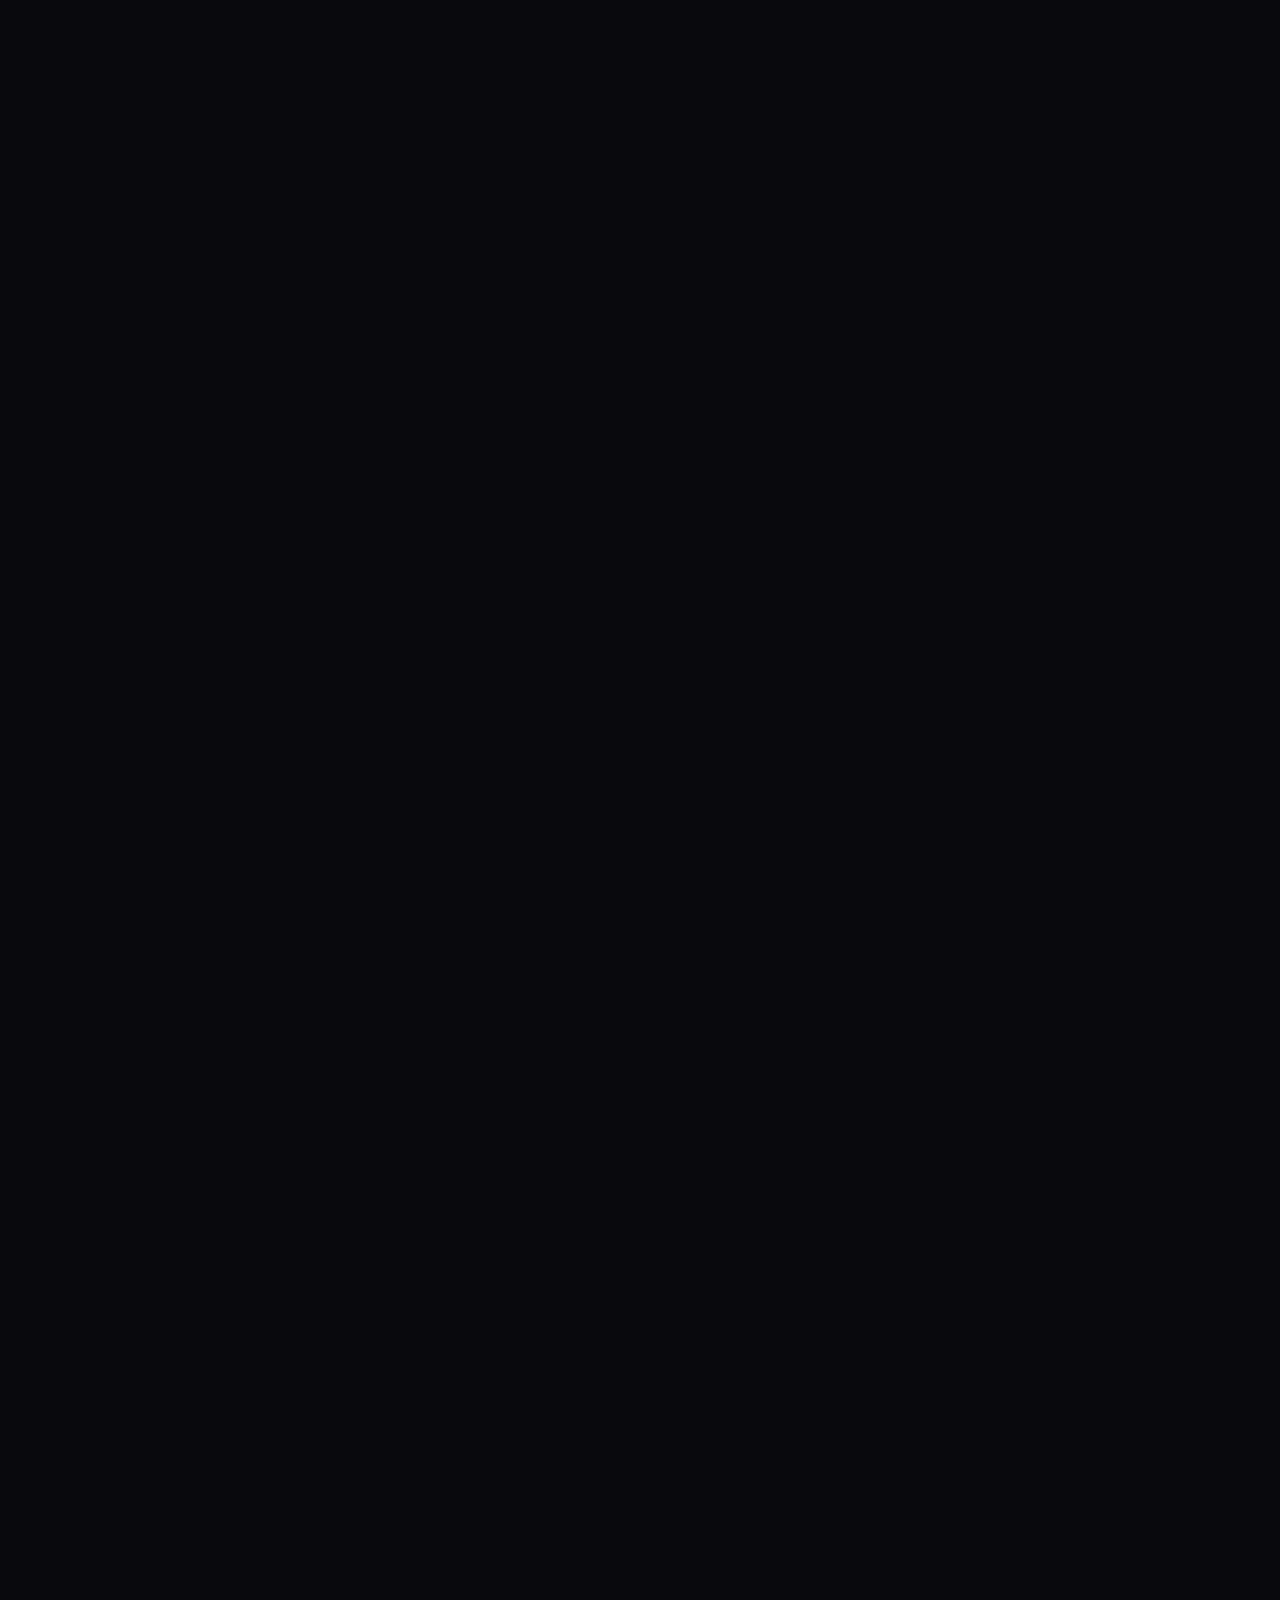
==== index.html @ bad041ee "Restaurar contato somente pelo WhatsApp" ====
<!doctype html>
<html lang="pt-BR">
<head>
<meta charset="UTF-8"><meta name="viewport" content="width=device-width, initial-scale=1">
<title>Edmundo Marques — Identidade visual & Sites</title>
<meta name="description" content="Identidade visual com estratégia e sites que apresentam o valor do seu negócio. Criação de marcas, redesign, páginas para Instagram e sites profissionais com Edmundo Marques.">
<meta name="theme-color" content="#0000ff"><meta property="og:title" content="Edmundo Marques — Sua marca em outro nível."><meta property="og:description" content="Identidade visual e sites. Da primeira impressão ao próximo clique."><meta property="og:type" content="website">
<link rel="icon" href="assets/simbolo-neon.svg" type="image/png"><link rel="preload" as="image" href="assets/robo-servicos.png"><link rel="preload" as="font" type="font/woff2" href="assets/fonts/EM-Corte-Display-Bold.woff2" crossorigin><link rel="stylesheet" href="styles.css?v=logos-neon3-20261006"><script src="config.js?v=2" defer></script><script src="app.js?v=logos-neon-20261006" defer></script>
<style>
#brand-intro{display:none}
html.intro-active{overflow:hidden}
html.intro-active body{overflow:hidden}
html.intro-active #site-content{visibility:hidden}
html.intro-active #brand-intro{display:grid}
</style>
<script>
// Progressive enhancement: sem JavaScript, o conteúdo permanece acessível.
document.documentElement.classList.add('intro-active');
window.brandIntroDeadline = performance.now() + 3000;
window.finishBrandIntro = function () {
  document.documentElement.classList.remove('intro-active');
  var content = document.getElementById('site-content');
  if (content) { content.inert = false; content.removeAttribute('aria-hidden'); }
  var intro = document.getElementById('brand-intro');
  if (intro) intro.remove();
  document.dispatchEvent(new Event('brandintroend'));
};
// Independente de imagens, scripts externos e do carregamento completo da página.
setTimeout(window.finishBrandIntro, 3000);
window.addEventListener('pageshow', function (event) { if (event.persisted) window.finishBrandIntro(); });
</script>
</head>
<body>
<div id="brand-intro" role="status" aria-label="Abrindo o site de Edmundo Marques">
  <div class="intro-composition" aria-hidden="true">
    <svg class="intro-outline" viewBox="0 0 1024 572" role="img" aria-label="Contorno animado do símbolo de Edmundo Marques">
      <path class="intro-track" pathLength="100" d="M232.5,30.0 347.0,30.1 403.0,31.5 429.0,35.6 449.0,44.5 467.0,57.6 500.2,91.0 546.2,143.0 653.0,267.4 783.5,130.0 806.0,107.6 816.0,100.8 833.0,92.7 849.0,87.7 870.0,83.9 885.0,83.1 902.0,84.0 920.0,87.5 935.0,92.7 950.0,100.8 963.0,110.9 974.2,123.0 983.2,137.0 991.7,155.0 993.3,538.0 992.0,538.8 842.0,538.8 841.1,538.0 839.0,264.8 630.4,488.0 629.0,488.4 416.2,243.0 355.0,174.9 341.0,172.8 306.0,171.5 35.2,168.0 35.6,149.0 37.9,138.0 42.6,124.0 49.7,109.0 57.7,96.0 70.0,81.0 82.5,69.0 93.0,60.7 105.0,52.7 121.0,44.4 138.0,37.7 153.0,33.6 183.0,30.6 Z"/>
      <path class="intro-track" pathLength="100" d="M309.9,198.0 315.0,197.7 323.2,206.0 388.2,278.0 402.4,295.0 401.7,296.0 371.0,310.2 172.0,394.8 112.0,421.8 95.0,431.7 77.0,444.7 61.0,458.6 41.3,479.0 95.0,443.8 140.0,421.3 493.0,419.6 493.5,493.0 492.4,521.0 490.4,541.0 280.0,540.9 124.0,539.2 111.0,537.2 98.0,533.2 81.0,525.3 69.0,517.2 53.8,503.0 42.8,488.0 34.6,471.0 31.8,456.0 31.3,355.0 43.7,330.0 50.7,319.0 61.6,306.0 79.0,289.9 92.0,280.8 108.0,272.7 198.0,237.7 Z"/>
      <path class="intro-car" pathLength="100" d="M232.5,30.0 347.0,30.1 403.0,31.5 429.0,35.6 449.0,44.5 467.0,57.6 500.2,91.0 546.2,143.0 653.0,267.4 783.5,130.0 806.0,107.6 816.0,100.8 833.0,92.7 849.0,87.7 870.0,83.9 885.0,83.1 902.0,84.0 920.0,87.5 935.0,92.7 950.0,100.8 963.0,110.9 974.2,123.0 983.2,137.0 991.7,155.0 993.3,538.0 992.0,538.8 842.0,538.8 841.1,538.0 839.0,264.8 630.4,488.0 629.0,488.4 416.2,243.0 355.0,174.9 341.0,172.8 306.0,171.5 35.2,168.0 35.6,149.0 37.9,138.0 42.6,124.0 49.7,109.0 57.7,96.0 70.0,81.0 82.5,69.0 93.0,60.7 105.0,52.7 121.0,44.4 138.0,37.7 153.0,33.6 183.0,30.6 Z"/>
      <path class="intro-car" pathLength="100" d="M309.9,198.0 315.0,197.7 323.2,206.0 388.2,278.0 402.4,295.0 401.7,296.0 371.0,310.2 172.0,394.8 112.0,421.8 95.0,431.7 77.0,444.7 61.0,458.6 41.3,479.0 95.0,443.8 140.0,421.3 493.0,419.6 493.5,493.0 492.4,521.0 490.4,541.0 280.0,540.9 124.0,539.2 111.0,537.2 98.0,533.2 81.0,525.3 69.0,517.2 53.8,503.0 42.8,488.0 34.6,471.0 31.8,456.0 31.3,355.0 43.7,330.0 50.7,319.0 61.6,306.0 79.0,289.9 92.0,280.8 108.0,272.7 198.0,237.7 Z"/>
    </svg>
    <span class="intro-name">EDMUNDO MARQUES</span>
    <span class="intro-tagline">DESIGN COM INTENÇÃO.</span>
    <span class="intro-progress"></span>
  </div>
</div>
<div id="site-content">
<a href="#conteudo" class="skip">Pular para o conteúdo</a>
<header class="header"><a class="brand" href="#inicio" aria-label="Edmundo Marques — início"><img src="assets/logo-neon.svg" width="2048" height="871" alt="Edmundo Marques"></a><nav aria-label="Navegação principal" id="navigation"><a href="#servicos">O que eu crio</a><a href="#universo">Na prática</a><a href="#processo">Como funciona</a></nav><button class="button small header-cta" data-brief="Ainda não sei">Vamos conversar</button><button class="menu-toggle" aria-label="Abrir menu" aria-expanded="false" aria-controls="navigation"><span></span><span></span></button></header>
<main id="conteudo">
<section class="hero wrap" id="inicio">
<div class="hero-copy"><div class="eyebrow"><span class="tiny-mark"><img src="assets/simbolo-neon.svg" alt="" width="36" height="20"></span> DESIGN COM INTENÇÃO. DIGITAL COM PRESENÇA.</div><h1>Sua marca.<br>Seu espaço.<br><span>Outro nível.</span></h1><p>Uma identidade que traduz quem você é.<br>Um site que leva o seu negócio mais longe.<br>Vamos conectar as duas coisas?</p><div class="hero-actions"><a href="#identidade" class="button">Quero uma identidade visual</a><a href="#sites" class="button outline">Quero um site</a></div><div class="hero-foot"><span>ESTRATÉGIA + DESIGN + TECNOLOGIA</span><a href="#servicos">Explore esse universo <span aria-hidden="true">↓</span></a></div></div>
<div class="hero-art"><div class="orbit orbit-one"></div><div class="orbit orbit-two"></div><span class="art-coordinate">EM / UNIVERSO CRIATIVO</span><div class="mascot-stage"><img class="robot" src="assets/robo-servicos.png" width="1024" height="1024" alt="Mascote de Edmundo Marques, com rosto de planeta e as duas mãos abertas apresentando os serviços" fetchpriority="high"><a class="hand-label hand-identity" href="#identidade"><span>Identidade Visual</span><span aria-hidden="true">↗</span></a><a class="hand-label hand-site" href="#sites"><span>Seu Site / Seu Link</span><span aria-hidden="true">↗</span></a></div><span class="art-number">UM MUNDO DE POSSIBILIDADES</span></div>
</section>
<div class="ribbon" aria-label="Identidade visual, sites e posicionamento"><div><span>IDENTIDADE VISUAL</span><img src="assets/simbolo-neon.svg" alt=""><span>SITES QUE CONECTAM</span><img src="assets/simbolo-neon.svg" alt=""><span>POSICIONAMENTO</span><img src="assets/simbolo-neon.svg" alt=""><span aria-hidden="true">IDENTIDADE VISUAL</span><img src="assets/simbolo-neon.svg" alt=""><span aria-hidden="true">SITES QUE CONECTAM</span></div></div>
<section class="section wrap" id="servicos"><div class="section-heading reveal"><span class="eyebrow">O QUE EU CRIO</span><h2>Para ser lembrado.<br><span class="muted">Para ser encontrado.</span></h2><p>Do primeiro contato com a sua marca ao momento de conhecer seu trabalho. Tudo precisa contar a mesma história.</p></div>
<div class="service-grid"><article class="service-card reveal" id="identidade"><div class="service-top"><span class="mark-box"><img src="assets/simbolo-neon.svg" alt="" loading="lazy"></span></div><div><span class="eyebrow">DESIGN & POSICIONAMENTO</span><h3>Uma marca com<br>a sua essência.</h3><p>Para quem está começando ou sente que a imagem do negócio já não acompanha o que ele se tornou.</p><ul><li>Criação de identidade visual</li><li>Redesign e evolução de marca</li><li>Cores, tipografia e universo visual</li><li>Direção visual para as redes sociais</li></ul><button class="button" data-brief="Identidade visual">Quero transformar minha marca</button></div></article>
<article class="service-card web-card reveal" id="sites"><div class="service-top"><span class="mark-box"><img src="assets/simbolo-neon.svg" alt="" loading="lazy"></span></div><div><span class="eyebrow">SITES & EXPERIÊNCIAS DIGITAIS</span><h3>Seu negócio.<br>Em um só link.</h3><p>Um endereço para apresentar o que você faz, organizar seus serviços e facilitar o próximo contato.</p><ul><li>Página personalizada para a bio</li><li>Site profissional e portfólio</li><li>Landing page para serviços e campanhas</li><li>Experiência pensada para o celular</li></ul><button class="button light" data-brief="Site">Quero meu espaço digital</button></div></article></div>
<div class="together reveal"><img src="assets/simbolo-neon.svg" alt="" loading="lazy"><p><strong>Os dois juntos? Melhor ainda.</strong><br>Uma identidade consistente, do seu perfil ao seu site.</p><button class="text-button" data-brief="Identidade visual + site">Quero o projeto completo</button></div></section>
<section class="showcase section" id="universo"><div class="wrap"><div class="section-heading reveal"><span class="eyebrow">DO CONCEITO À PRESENÇA</span><h2>Design que você reconhece.<br><span class="muted">Experiências que você sente.</span></h2></div>
<div class="identity-show nutrimax-case reveal" id="case-nutrimax">
<div class="case-gallery" aria-label="Apresentação da identidade visual Nutrimax">
<a class="case-image-link" id="case-expand" href="assets/nutrimax-case-1.webp" target="_blank" rel="noopener" aria-label="Ampliar prancha da Nutrimax">
<img id="case-image" src="assets/nutrimax-case-1.webp" width="1536" height="2048" alt="Evolução da identidade visual Nutrimax: comparação entre a marca anterior e o novo símbolo de atleta integrado a um escudo." loading="lazy"><span>Ampliar apresentação</span></a>
<div class="case-thumbs" role="group" aria-label="Escolher prancha da Nutrimax"><button type="button" class="case-thumb" data-case-slide="0" aria-pressed="true" aria-label="Evolução da identidade visual" aria-controls="case-image"><img src="assets/nutrimax-case-1.webp" width="1536" height="2048" alt="" loading="lazy"></button>
<button type="button" class="case-thumb" data-case-slide="1" aria-pressed="false" aria-label="O ponto de partida" aria-controls="case-image"><img src="assets/nutrimax-case-2.webp" width="1536" height="2048" alt="" loading="lazy"></button>
<button type="button" class="case-thumb" data-case-slide="2" aria-pressed="false" aria-label="Objetivo do redesign" aria-controls="case-image"><img src="assets/nutrimax-case-3.webp" width="1536" height="2048" alt="" loading="lazy"></button>
<button type="button" class="case-thumb" data-case-slide="3" aria-pressed="false" aria-label="Variações da nova marca" aria-controls="case-image"><img src="assets/nutrimax-case-4.webp" width="1536" height="2048" alt="" loading="lazy"></button>
<button type="button" class="case-thumb" data-case-slide="4" aria-pressed="false" aria-label="Resultado" aria-controls="case-image"><img src="assets/nutrimax-case-5.webp" width="1536" height="2048" alt="" loading="lazy"></button></div>
<p class="case-caption" id="case-caption" aria-live="polite">Evolução da identidade visual</p>
</div>
<div class="show-copy"><span class="pill">IDENTIDADE VISUAL · CASE NUTRIMAX</span><h3>Uma nova identidade.<br>A força da Nutrimax.</h3><p>O redesign da Nutrimax Suplementos conecta a marca ao seu universo de performance, movimento e comunidade.</p><p>Do diagnóstico às variações da nova marca: explore o antes e depois, a direção estratégica e o sistema visual desenvolvido para diferentes aplicações.</p><button class="text-button" data-brief="Identidade visual">Quero transformar minha marca também</button></div>
</div>
<div class="web-show reveal"><div class="show-copy"><span class="pill">CRIAÇÃO DE SITES</span><h3>O link é só o começo.</h3><p>Na bio, no WhatsApp ou na apresentação para um cliente: seu site organiza a mensagem e abre caminho para a conversa.</p><div class="site-tabs" role="tablist" aria-label="Tipos de site"><button role="tab" id="tab-bio" aria-selected="false" tabindex="-1" aria-controls="preview" data-demo="bio">Link na bio</button><button role="tab" id="tab-site" aria-selected="true" aria-controls="preview" data-demo="site">Site profissional</button><button role="tab" id="tab-landing" aria-selected="false" aria-controls="preview" tabindex="-1" data-demo="landing">Landing page</button></div><p id="demo-description" class="demo-description">Deivid Souza Personal: um projeto real para apresentar o profissional, seus serviços e os caminhos de contato.</p><div class="project-access"><a href="https://edmundomarques98-bit.github.io/deivid-souza-personal-v2/" target="_blank" rel="noopener noreferrer">Visitar site do Deivid <span aria-hidden="true">↗</span></a><a href="https://edmundomarques98-bit.github.io/STUDIOALEXPACHECO/" target="_blank" rel="noopener noreferrer">Conhecer o projeto do Studio <span aria-hidden="true">↗</span></a></div><button class="text-button" data-brief="Site">Quero um site com a minha cara</button></div><div class="browser-preview"><div class="browser-bar"><span class="browser-dots" aria-hidden="true">•••</span><span id="preview-title">DEIVID SOUZA PERSONAL</span></div><div id="preview" class="has-project" role="tabpanel" aria-labelledby="tab-site" tabindex="0"><a class="project-preview" href="https://edmundomarques98-bit.github.io/deivid-souza-personal-v2/" target="_blank" rel="noopener noreferrer"><img src="assets/projeto-deivid.jpg" width="1440" height="1000" alt="Prévia real do site Deivid Souza Personal" loading="lazy"><span>Visitar site do Deivid ↗</span></a></div><span class="preview-caption">PROJETO REAL · DEIVID SOUZA PERSONAL</span></div></div>
</div></section>
<section class="section wrap" id="processo"><div class="section-heading reveal"><span class="eyebrow">DA IDEIA AO MUNDO</span><h2>Você traz a história.<br><span class="muted">Eu ajudo a dar forma.</span></h2></div><div class="process-grid"><article class="reveal"><span>ESCUTA</span><h3>Entender antes<br>de desenhar.</h3><p>Conversamos sobre seu negócio, seu público e o que você quer comunicar.</p></article><article class="reveal"><span>DIREÇÃO</span><h3>Uma ideia.<br>Um caminho claro.</h3><p>Definimos o conceito, a linguagem visual e as prioridades do projeto.</p></article><article class="reveal"><span>CRIAÇÃO</span><h3>Ver a sua marca<br>ganhar vida.</h3><p>Transformo a estratégia em design. Você acompanha, avalia e participa dos ajustes.</p></article><article class="reveal"><span>ENTREGA</span><h3>Pronto para<br>o próximo passo.</h3><p>Organizamos os arquivos da marca ou colocamos seu site no ar, conforme o projeto combinado.</p></article></div></section>
<section class="about wrap reveal"><span class="eyebrow">DESIGNER & ESTRATEGISTA DIGITAL</span><h2>Prazer, Edmundo.<br><span>O mundo de ideias<br>por trás da sua marca.</span></h2><div class="about-copy"><p>Meu trabalho é conectar criatividade com a realidade de quem empreende. Entender o que faz o seu negócio ser único e transformar isso em uma presença visual coerente.</p><p>Da identidade ao site, cada escolha precisa fazer sentido para a sua marca — e para as pessoas que você quer alcançar.</p><img src="assets/logo-neon.svg" alt="Edmundo Marques" loading="lazy" width="2048" height="871"></div></section>
<section class="section wrap faq"><div class="section-heading reveal"><span class="eyebrow">ANTES DA GENTE COMEÇAR</span><h2>Vamos tirar<br><span class="muted">suas dúvidas?</span></h2></div><div class="faq-list reveal"><details><summary>Já tenho uma logo. Você pode renovar minha marca?</summary><p>Sim. O redesign começa entendendo o que ainda representa seu negócio e o que precisa evoluir. Podemos preservar elementos reconhecidos e desenvolver uma nova direção visual.</p></details><details><summary>Preciso contratar identidade visual e site juntos?</summary><p>Não. Você pode contratar cada serviço separadamente. Se já tem uma identidade definida, ela será o ponto de partida do seu site. Quando os dois são criados juntos, seguimos uma direção única desde o início.</p></details><details><summary>Qual a diferença entre link na bio e site profissional?</summary><p>A página para a bio concentra seus principais links e serviços em uma experiência mais enxuta. O site profissional aprofunda sua apresentação, com espaço para serviços, portfólio e informações que ajudam o cliente a decidir.</p></details><details><summary>O site vai funcionar bem no celular?</summary><p>Sim. O layout é desenvolvido para se adaptar ao celular, tablet e computador, com atenção à leitura, à navegação e aos botões de contato.</p></details><details><summary>Quanto custa e qual é o prazo?</summary><p>O valor e o prazo dependem do escopo: o que será criado, a quantidade de páginas ou aplicações e os materiais disponíveis. Depois de entender sua necessidade, combinamos entregas, investimento e cronograma na proposta.</p></details><details><summary>Como funcionam domínio, hospedagem e atualizações?</summary><p>Essas necessidades são definidas na proposta do site. Vamos alinhar o endereço, a hospedagem e a forma de manutenção antes do desenvolvimento, incluindo os custos que se aplicarem ao seu projeto.</p></details></div></section>
<section class="final-cta reveal" id="contato"><div class="wrap"><span class="eyebrow">A PRÓXIMA IDEIA PODE SER A SUA.</span><h2>Vamos colocar<br>sua marca <span>no mundo?</span></h2><div><p>Me conta onde você está.<br>Vamos pensar no seu próximo passo.</p><button class="button light" data-brief="Ainda não sei">Começar meu projeto</button></div></div></section>
</main>
<footer class="footer wrap"><div class="footer-top"><a href="#inicio"><img src="assets/logo-neon.svg" width="2048" height="871" alt="Edmundo Marques — voltar ao início" loading="lazy"></a><p>Identidade visual.<br>Sites. Novas possibilidades.</p><a href="#inicio" class="back-top">Voltar ao topo ↑</a></div><div class="footer-bottom"><span>© <span id="year">2026</span> Edmundo Marques</span><span>CRIATIVIDADE COM DIREÇÃO.</span><button class="text-button" id="privacy-button">Privacidade</button></div></footer>
<dialog id="brief-dialog" aria-labelledby="brief-title"><button class="close-dialog" aria-label="Fechar">×</button><div id="brief-form-view"><span class="eyebrow">VAMOS DAR O PRIMEIRO PASSO</span><h2 id="brief-title">Qual é a sua ideia?</h2><p>Organize o que você precisa para iniciar a conversa.</p><form id="brief-form"><label for="service">O que você quer criar?</label><select id="service" name="service"><option>Identidade visual</option><option>Site</option><option>Identidade visual + site</option><option>Ainda não sei</option></select><label for="client-name">Seu nome</label><input id="client-name" name="name" autocomplete="given-name" required maxlength="80" placeholder="Como posso chamar você?"><label for="business">Nome do seu negócio</label><input id="business" name="business" autocomplete="organization" maxlength="100" placeholder="Se ainda não tem nome, tudo bem"><label for="idea">Conte um pouco sobre o projeto</label><textarea id="idea" name="idea" rows="3" required maxlength="1800" placeholder="O que você faz e o que gostaria de transformar?"></textarea><p class="form-note">Seus dados ficam apenas nesta página até você decidir compartilhar.</p><button class="button" type="submit" id="brief-submit">Preparar minha mensagem</button></form></div><div id="brief-result" hidden><span class="eyebrow">SEU PROJETO COMEÇA AQUI</span><h2>Mensagem pronta.</h2><p id="result-description">Copie o resumo e envie ao Edmundo pelo seu canal de contato.</p><textarea id="brief-message" rows="8" readonly aria-label="Resumo do projeto"></textarea><a id="whatsapp-link" class="button" target="_blank" rel="noopener noreferrer" hidden>Abrir no WhatsApp</a><button class="button" id="copy-message">Copiar mensagem</button><button class="text-button" id="edit-message">Editar informações</button><p role="status" id="copy-status"></p></div></dialog>
<dialog id="privacy-dialog" aria-labelledby="privacy-title"><button class="close-dialog" aria-label="Fechar">×</button><h2 id="privacy-title">Sua privacidade</h2><p>Este site não utiliza ferramentas de análise nem cookies de publicidade. As informações preenchidas no briefing são processadas no seu navegador e não são armazenadas por este site.</p><p>Ao copiar ou compartilhar a mensagem em outro serviço, passam a valer as condições desse serviço. A hospedagem pode registrar dados técnicos de acesso para manter o site funcionando.</p></dialog>
<dialog id="case-dialog" aria-labelledby="case-dialog-title"><button class="close-dialog" aria-label="Fechar apresentação">×</button><h2 id="case-dialog-title">Nutrimax — Evolução da identidade visual</h2><img id="case-dialog-image" src="assets/nutrimax-case-1.webp" width="1536" height="2048" alt="" loading="lazy"><div class="case-dialog-nav"><button type="button" id="case-previous">Anterior</button><span id="case-dialog-count" aria-live="polite">1 de 5</span><button type="button" id="case-next">Próxima</button></div></dialog>
</div>
<script>
if (document.documentElement.classList.contains('intro-active')) {
  document.getElementById('site-content').inert = true;
  document.getElementById('site-content').setAttribute('aria-hidden', 'true');
}
</script>
</body></html>
---- styles.css ----
:root{--blue:#0000ff;--bg:#09090d;--surface:#111117;--text:#f5f5f7;--muted:#a7a7b7;--line:#2b2b35;--max:1320px;color-scheme:dark;font-family:Arial,Helvetica,sans-serif;font-synthesis:none}*{box-sizing:border-box}html{scroll-behavior:smooth;scroll-padding-top:112px}body{margin:0;background:var(--bg);color:var(--text);font-size:16px;line-height:1.6}button,input,select,textarea{font:inherit}a{color:inherit;text-decoration:none}button,a{-webkit-tap-highlight-color:transparent}button{cursor:pointer}img{max-width:100%;height:auto;display:block}button{color:inherit}button:disabled{cursor:default}::selection{background:var(--blue);color:white}:focus-visible{outline:3px solid #a7a7ff;outline-offset:5px}h1,h2,h3,p{margin:0}h1,h2,h3{font-weight:600;letter-spacing:-.055em;line-height:1.03}p{color:var(--muted)}.wrap{width:min(var(--max),calc(100% - 100px));margin-inline:auto}.skip{position:fixed;top:-100px;left:20px;z-index:99;background:white;color:var(--blue);padding:12px}.skip:focus{top:10px}.header{height:104px;display:flex;align-items:center;gap:40px;padding:16px 50px;position:sticky;top:0;z-index:20;background:#09090deb;backdrop-filter:blur(18px);border-bottom:1px solid #ffffff0d}.brand{background:#f5f5f7;padding:10px 13px;border-radius:5px;width:150px;flex-shrink:0}.brand img{width:124px}.header nav{display:flex;gap:34px;margin-left:auto}.header nav a{font-size:14px;color:#c9c9d4;transition:color .2s}.header nav a:hover{color:white}.button{border:1px solid transparent;border-radius:6px;background:var(--blue);color:white;display:inline-flex;justify-content:center;align-items:center;min-height:54px;padding:15px 23px;font-size:14px;line-height:1.35;font-weight:600;transition:transform .25s,background .25s,box-shadow .25s;text-align:center}.button:hover{background:#2525ff;transform:translateY(-3px);box-shadow:0 8px 30px #0000ff33}.button.small{min-height:44px;padding:12px 20px}.button.outline{background:transparent;border-color:#5c5c72}.button.outline:hover{background:#ffffff0a}.button.light{background:#f6f6fa;color:#0000de}.button.light:hover{background:white;box-shadow:0 8px 30px #00000030}.menu-toggle{display:none}.eyebrow{display:block;font-size:12px;letter-spacing:.15em;font-weight:600;line-height:1.5}.hero{display:grid;grid-template-columns:1.06fr 1fr;position:relative;min-height:720px;align-items:center}.hero-copy{position:relative;z-index:2;padding:70px 0 38px}.hero .eyebrow{font-size:11px;letter-spacing:.11em;display:flex;gap:12px;align-items:center}.tiny-mark{background:#f5f5f7;border-radius:4px;padding:7px;width:44px;display:inline-flex;align-items:center;flex-shrink:0}.tiny-mark img{width:100%;height:auto}.hero h1{font-size:clamp(64px,6.4vw,94px);margin:31px 0 25px;line-height:.99;letter-spacing:-.066em}.hero h1>span{color:#7373ff}.hero-copy>p{font-size:17px;line-height:1.75}.hero-actions{display:flex;gap:10px;flex-wrap:wrap;margin-top:31px}.hero-foot{display:flex;align-items:center;gap:25px;margin-top:68px;flex-wrap:wrap}.hero-foot>span{font-size:10px;letter-spacing:.09em;color:#8b8b9f}.hero-foot a{font-size:12px}.hero-foot a span{padding-left:10px}.hero-art{height:700px;position:relative;align-self:end;isolation:isolate}.robot{position:absolute;width:100%;height:100%;object-fit:contain;object-position:center bottom;mix-blend-mode:lighten;z-index:1;animation:float 7s ease-in-out infinite;mask-image:linear-gradient(to bottom,#000 88%,transparent 100%)}.orbit{position:absolute;border:1px solid #34345c;border-radius:50%;width:105%;height:65%;left:0;top:18%;transform:rotate(-30deg);z-index:-1}.orbit-two{width:80%;height:85%;left:9%;top:8%;transform:rotate(30deg);border-color:#191940}.art-coordinate{position:absolute;right:0;top:36px;font-size:10px;letter-spacing:.15em;color:#777792;z-index:2}.art-number{position:absolute;right:15px;bottom:25px;font-size:10px;letter-spacing:.12em;color:#8d8da4;z-index:3}.floating-note{position:absolute;bottom:156px;right:-15px;display:flex;gap:14px;padding:17px 20px;border:1px solid #56568c;background:#111126dc;backdrop-filter:blur(12px);z-index:3;border-radius:9px;box-shadow:0 18px 70px #0006;transform:rotate(-4deg);font-size:12px;line-height:1.6}.floating-note strong{font-weight:500;color:#c5c5dc}.ribbon{background:var(--blue);overflow:hidden;padding:22px 0}.ribbon>div{display:flex;gap:56px;align-items:center;white-space:nowrap;width:max-content;animation:marquee 38s linear infinite}.ribbon span{font-size:17px;font-weight:600;letter-spacing:.05em}.ribbon img{width:39px;filter:brightness(0) invert(1)}.section{padding-block:112px}.section-heading{position:relative;margin-bottom:52px}.section-heading .eyebrow{color:#9a9aff;margin-bottom:25px}.section-heading h2{font-size:clamp(36px,4vw,58px);line-height:1.07}.muted{color:#858592}.section-heading>p{margin-top:24px;max-width:540px;font-size:16px}.service-grid{display:grid;grid-template-columns:1fr 1fr;gap:22px}.service-card{border:1px solid var(--line);border-radius:12px;background:var(--surface);padding:34px 38px 40px;scroll-margin-top:126px;overflow:hidden;position:relative}.service-top{display:flex;justify-content:space-between;align-items:center;margin-bottom:49px}.number{font-size:16px;color:#858599}.mark-box{display:flex;align-items:center;justify-content:center;width:72px;height:52px;background:#f5f5f7;border-radius:5px;padding:12px}.service-card .eyebrow{font-size:11px;color:#b2b2c6}.service-card h3{font-size:48px;margin:17px 0 24px}.service-card p{max-width:390px;min-height:78px}.service-card ul{padding:0;list-style:none;margin:26px 0 34px}.service-card li{border-top:1px solid #ffffff1f;padding:11px 0;font-size:14px;display:flex;align-items:center;gap:12px}.service-card li:before{content:'+';color:#9999ff;font-size:18px}.web-card{background:var(--blue);border-color:var(--blue)}.web-card p,.web-card .eyebrow,.web-card .number{color:#dbdbff}.web-card li:before{color:white}.web-card .mark-box{transform:rotate(-9deg)}.together{padding:28px 0;border-bottom:1px solid var(--line);display:flex;align-items:center;gap:24px}.together>img{width:48px;background:#f5f5f7;padding:7px;border-radius:4px}.together p{font-size:14px}.together strong{color:#eee;font-size:16px}.text-button{border:0;background:transparent;padding:5px 0;border-bottom:1px solid #71718b;color:var(--text);font-size:14px;line-height:1.5;display:inline-block;text-align:left}.text-button:hover{color:#aaaaff;border-color:#aaaaff}.together .text-button{margin-left:auto}.showcase{background:#101016;border-block:1px solid #242430}.identity-show,.web-show{display:grid;grid-template-columns:1.1fr .9fr;gap:70px;align-items:center}.identity-visual{background:#f1f1f4;border-radius:10px;overflow:hidden;color:#1c1c24}.brand-spec{display:flex;justify-content:space-between;padding:23px 25px;font-size:9px;letter-spacing:.08em}.show-logo{width:83%;margin:40px auto 60px}.brand-bottom{display:flex;min-height:100px}.swatch{width:33.333%;padding:24px;font-size:10px;line-height:1.6;letter-spacing:.04em}.swatch.blue{background:var(--blue);color:white}.swatch.graphite{background:var(--bg);color:white}.swatch.white{background:#dedee5;display:flex;align-items:center;justify-content:center}.swatch img{width:70px}.show-copy .pill{display:inline-block;border:1px solid #535365;border-radius:30px;padding:6px 13px;font-size:11px;letter-spacing:.05em;color:#bbbbce}.show-copy h3{font-size:43px;margin:25px 0}.show-copy p{font-size:16px;margin-bottom:18px}.show-copy .text-button{margin-top:9px}.web-show{grid-template-columns:.9fr 1.1fr;margin-top:110px}.site-tabs{display:flex;gap:5px;flex-wrap:wrap;margin:27px 0 22px}.site-tabs button{background:transparent;border:1px solid #474755;border-radius:5px;padding:10px 12px;font-size:12px}.site-tabs button[aria-selected=true]{background:var(--blue);border-color:var(--blue)}.show-copy .demo-description{font-size:14px;min-height:68px;color:#c5c5d6}.browser-preview{background:#171721;border:1px solid #434355;border-radius:12px;padding:0 0 15px;overflow:hidden;box-shadow:0 30px 60px #0003}.browser-bar{display:flex;align-items:center;gap:30px;border-bottom:1px solid #363644;height:46px;padding:0 20px;font-size:9px;letter-spacing:.08em;color:#a2a2b8}.browser-dots{font-size:22px;letter-spacing:3px;color:#656578}.preview-caption{display:block;text-align:center;font-size:9px;letter-spacing:.09em;padding-top:15px;color:#9d9db3}#preview{min-height:375px;background:#ededf3;color:#11111d;padding:30px;display:flex;align-items:center;justify-content:center}.demo-bio{max-width:260px;width:100%;text-align:center}.demo-bio img{width:120px;margin:0 auto 20px}.demo-bio p{font-size:12px;color:#616173;margin-bottom:15px}.demo-link{display:block;width:100%;background:white;border:1px solid #d7d7e5;padding:11px 10px;border-radius:5px;font-size:12px;margin:8px 0;color:#151525}.demo-link.primary{background:var(--blue);color:white;border-color:var(--blue)}.demo-note{font-size:11px;line-height:1.4;color:#5e5e70;min-height:20px;margin-top:14px}.demo-site{width:100%}.demo-site img{width:100px;margin-bottom:28px}.demo-site h4{font-size:38px;line-height:1.05;letter-spacing:-.055em;margin:0 0 17px}.demo-site h4 span{color:var(--blue)}.demo-site p{font-size:13px;max-width:300px;color:#666677}.demo-site .demo-link{width:fit-content;padding-inline:20px;margin-top:22px}.demo-features{display:flex;gap:7px;margin-top:20px}.demo-features span{font-size:10px;padding:6px 9px;border:1px solid #d0d0e0;border-radius:3px}.process-grid{display:grid;grid-template-columns:repeat(4,1fr);gap:28px}.process-grid article{border-top:1px solid #575769;padding-top:25px}.process-grid article>span{font-size:11px;letter-spacing:.08em;color:#9999ff}.process-grid h3{font-size:25px;line-height:1.14;margin:25px 0 19px}.process-grid p{font-size:14px;line-height:1.75}.about{border:1px solid #333342;border-radius:12px;padding:54px;display:grid;grid-template-columns:1.1fr .9fr;gap:36px;background:radial-gradient(ellipse at top left,#111147,transparent 65%)}.about>.eyebrow{grid-column:1/-1;color:#adadcb}.about h2{font-size:47px;line-height:1.1}.about h2>span{color:#9191a7}.about-copy p{margin-bottom:20px;font-size:15px}.about-copy>img{width:145px;background:#f5f5f7;padding:12px;border-radius:4px;margin-top:28px}.faq{display:grid;grid-template-columns:.8fr 1.2fr;gap:70px}.faq .section-heading h2{font-size:47px}.faq details{border-bottom:1px solid #333340}.faq summary{font-size:15px;padding:24px 36px 24px 0;cursor:pointer;list-style:none;position:relative;line-height:1.5}.faq summary::-webkit-details-marker{display:none}.faq summary:after{content:'+';position:absolute;right:0;color:#aaaaff;font-size:24px;top:18px}.faq details[open] summary:after{content:'−'}.faq details p{font-size:14px;padding:0 28px 24px 0}.final-cta{background:var(--blue);padding:78px 0 82px}.final-cta h2{font-size:clamp(48px,7vw,98px);margin:29px 0 35px}.final-cta h2 span{color:#b1b1ff}.final-cta .wrap>div{display:flex;justify-content:space-between;align-items:center}.final-cta p{color:#d1d1ff;font-size:17px}.final-cta .button{padding-inline:35px}.footer{padding-top:55px;padding-bottom:24px}.footer-top{display:flex;align-items:center;gap:55px;min-height:155px;padding-bottom:42px}.footer-top>a:first-child{background:#f5f5f7;padding:20px;border-radius:5px;width:240px}.footer-top p{font-size:14px}.back-top{margin-left:auto;font-size:13px}.footer-bottom{padding-top:20px;border-top:1px solid var(--line);display:flex;align-items:center;justify-content:space-between;gap:15px;color:#a1a1b4;font-size:11px}.footer-bottom>span:nth-child(2){letter-spacing:.09em;font-size:10px}.footer-bottom .text-button{font-size:11px;color:#a1a1b4;border:0}.reveal{opacity:1}.motion-ready .reveal{opacity:0;transform:translateY(24px);transition:opacity .75s ease,transform .75s ease}.motion-ready .reveal.visible{opacity:1;transform:translateY(0)}dialog{background:#15151e;color:white;max-width:580px;width:calc(100% - 32px);max-height:90dvh;border:1px solid #52526b;border-radius:12px;padding:38px;overflow:auto}dialog::backdrop{background:#000b;backdrop-filter:blur(7px)}dialog h2{font-size:35px;margin:18px 0}dialog p{font-size:14px;margin-bottom:22px}dialog .eyebrow{color:#a4a4ff;font-size:10px;padding-right:25px}.close-dialog{position:absolute;right:15px;top:12px;border:0;background:transparent;color:#ddd;font-size:29px;width:40px;height:40px}form label{display:block;font-size:13px;margin:15px 0 7px}input,select,textarea{width:100%;padding:12px;color:white;background:#0c0c14;border:1px solid #49495e;border-radius:5px;font-size:16px}textarea{resize:vertical}form .form-note{font-size:11px;margin:13px 0 20px;color:#acacbe}form .button{width:100%}#brief-result .button{margin:15px 9px 0 0}#brief-result .text-button{display:block;margin:20px 0}#copy-status{margin:0;color:#b6b6ff}[hidden]{display:none!important}body.modal-open{overflow:hidden}@keyframes float{50%{transform:translateY(-12px)}}@keyframes marquee{to{transform:translateX(-28%)}}
@media(min-width:1550px){.hero h1{font-size:96px}.header{padding-inline:max(50px,calc((100vw - 1320px)/2))}}
@media(max-width:1100px){.wrap{width:calc(100% - 64px)}.header{padding-inline:32px;gap:25px}.header nav{gap:20px}.hero{min-height:630px}.hero-art{height:620px}.hero h1{font-size:72px}.hero .eyebrow{font-size:9px}.hero-actions{max-width:350px}.hero-actions .button{flex:1 0 100%}.hero-foot{margin-top:35px}.floating-note{right:0;bottom:110px;font-size:10px;padding:12px}.hero-copy{padding-top:45px}.service-card{padding:28px}.service-card h3{font-size:41px}.identity-show,.web-show{gap:40px}.show-copy h3{font-size:36px}.about h2{font-size:40px}.process-grid{gap:20px}.process-grid h3{font-size:22px}.faq{gap:40px}}
@media(max-width:760px){html{scroll-padding-top:90px}.wrap{width:calc(100% - 40px)}.header{height:82px;padding:12px 20px;gap:14px}.brand{width:118px;padding:8px 10px}.brand img{width:98px}.header-cta{margin-left:auto!important;font-size:11px!important;min-height:38px!important;padding:10px 12px!important}.menu-toggle{display:flex;flex-direction:column;gap:6px;padding:10px 4px;background:transparent;border:0;width:30px;height:40px;justify-content:center}.menu-toggle span{height:1px;background:#eee;width:22px;transition:transform .2s}.menu-toggle[aria-expanded=true] span:first-child{transform:translateY(3.5px) rotate(45deg)}.menu-toggle[aria-expanded=true] span:last-child{transform:translateY(-3.5px) rotate(-45deg)}.header nav{display:none;position:absolute;top:81px;left:0;right:0;padding:20px;background:#11111c;border-bottom:1px solid #444;flex-direction:column;gap:0}.header nav.open{display:flex}.header nav a{padding:14px}.hero{grid-template-columns:1fr;min-height:0}.hero-copy{padding-top:39px;padding-bottom:0}.hero .eyebrow{font-size:8px;letter-spacing:.08em;gap:8px}.hero .tiny-mark{width:34px;padding:5px}.hero h1{font-size:clamp(58px,14vw,90px);margin:25px 0 20px;line-height:1}.hero-copy>p{font-size:15px}.hero-actions{max-width:none;flex-wrap:nowrap;gap:8px;margin-top:26px}.hero-actions .button{flex:1 1 50%;font-size:12px;padding:13px 10px;min-height:57px}.hero-foot{margin-top:25px;justify-content:space-between;gap:8px}.hero-foot>span{font-size:8px}.hero-foot a{font-size:10px}.hero-art{height:480px;margin-top:12px;max-width:440px;width:100%;justify-self:center}.robot{width:100%}.art-coordinate{top:22px;right:0;font-size:8px}.art-number{font-size:8px;bottom:15px}.floating-note{bottom:90px;right:0;font-size:11px;padding:13px;transform:rotate(-3deg)}.hero-art .tiny-mark{width:38px}.orbit{width:95%;left:2%;height:70%}.ribbon{padding:17px 0}.ribbon>div{gap:30px}.ribbon span{font-size:13px}.ribbon img{width:30px}.section{padding-block:70px}.section-heading{margin-bottom:35px}.section-heading .eyebrow{font-size:10px;margin-bottom:20px}.section-heading h2{font-size:36px}.section-heading>p{font-size:15px;margin-top:19px}.service-grid{grid-template-columns:1fr;gap:16px}.service-card{padding:26px}.service-top{margin-bottom:30px}.service-card h3{font-size:42px}.service-card p{font-size:15px;min-height:0}.service-card .button{width:100%}.together{gap:15px;flex-wrap:wrap;padding:25px 0}.together>img{width:42px}.together p{font-size:12px}.together strong{font-size:14px}.together .text-button{margin-left:57px;font-size:12px}.identity-show,.web-show{grid-template-columns:1fr;gap:30px}.show-logo{margin-block:30px 42px}.brand-spec{font-size:8px;padding:17px}.swatch{padding:19px 13px;font-size:9px}.brand-bottom{min-height:80px}.swatch img{width:60px}.show-copy h3{font-size:36px;margin:20px 0}.show-copy p{font-size:15px}.web-show{margin-top:65px}.show-copy .demo-description{min-height:0}.browser-preview{margin-top:6px}.site-tabs button{font-size:11px;padding:10px}.process-grid{grid-template-columns:1fr 1fr;gap:30px 22px}.process-grid h3{font-size:23px}.process-grid p{font-size:13px}.process-grid article>span{font-size:10px}.about{padding:28px;grid-template-columns:1fr;gap:25px}.about>.eyebrow{font-size:9px}.about h2{font-size:36px}.about-copy p{font-size:14px}.faq{grid-template-columns:1fr;gap:0}.faq .section-heading h2{font-size:36px}.faq summary{font-size:14px;padding-block:23px}.final-cta{padding-block:56px}.final-cta .eyebrow{font-size:9px}.final-cta h2{font-size:49px;line-height:1.04;margin-block:24px 30px}.final-cta .wrap>div{display:block}.final-cta p{font-size:15px;margin-bottom:25px}.final-cta .button{width:100%}.footer{padding-top:40px}.footer-top{flex-wrap:wrap;gap:22px;padding-bottom:30px}.footer-top>a:first-child{width:180px;padding:15px}.footer-top p{font-size:12px}.back-top{margin-left:0;flex-basis:100%;font-size:12px}.footer-bottom{flex-wrap:wrap;font-size:10px}.footer-bottom>span:nth-child(2){display:none}.footer-bottom .text-button{font-size:10px}dialog{padding:30px 24px}dialog h2{font-size:31px}#preview{padding:26px 22px}.demo-site h4{font-size:35px}}
@media(prefers-reduced-motion:reduce){html{scroll-behavior:auto}*,*:before,*:after{animation:none!important;transition:none!important}.motion-ready .reveal{opacity:1;transform:none}}

/* Mantém as órbitas decorativas dentro da área do mascote. */
.hero-art{overflow:hidden}.floating-note{right:0}

/* Fonte autoral: títulos e destaques; texto corrido mantém leitura confortável. */
@font-face{font-family:'EM Corte Display';src:url('assets/fonts/EM-Corte-Display-Bold.woff2') format('woff2'),url('assets/fonts/EM-Corte-Display-Bold.ttf') format('truetype');font-weight:700;font-style:normal;font-display:swap}
h1,h2,h3,.ribbon span{font-family:'EM Corte Display',Arial,Helvetica,sans-serif;font-weight:700;letter-spacing:-.025em}
.hero h1{letter-spacing:-.035em}.service-top{justify-content:flex-end;margin-bottom:28px}
.hero-art{display:flex;align-items:center;min-width:0;height:660px}.mascot-stage{width:100%;aspect-ratio:1;position:relative;animation:float 7s ease-in-out infinite}.robot{position:relative;width:100%;height:100%;object-fit:contain;mix-blend-mode:normal;animation:none;mask-image:none}.hand-label{position:absolute;top:33%;width:43%;min-height:52px;display:flex;align-items:center;justify-content:space-between;gap:6px;padding:10px 12px;border:1px solid #7171ff;border-radius:9px;background:#10102beb;box-shadow:0 12px 40px #0008,0 0 20px #0000ff22;color:#fff;font-size:clamp(11px,1.12vw,16px);font-weight:600;line-height:1.3;z-index:3;animation:card-reveal 1s ease both}.hand-identity{left:1%;animation-delay:.2s}.hand-site{right:1%;animation-delay:.65s}.hand-label:hover{background:#0000ff}.hand-label>span:last-child{color:#aaaaff}.art-coordinate{top:55px}.art-number{bottom:48px}
@keyframes card-reveal{from{opacity:0;translate:0 14px}to{opacity:1;translate:0 0}}
.concept-board{background:#f4eddf;color:#373e32}.concept-intro{padding:22px;display:flex;gap:14px;justify-content:space-between;align-items:center;font-size:8px;letter-spacing:.08em}.example-label{border:1px solid #b3b8a8;border-radius:20px;padding:6px 9px;font-size:8px;white-space:nowrap}.concept-grid{display:grid;grid-template-columns:1fr 1fr}.concept-cell{padding:24px;min-height:220px;display:flex;flex-direction:column;gap:18px;border-top:1px solid #373e3226;overflow:hidden}.concept-cell:nth-child(odd){border-right:1px solid #373e3226}.concept-label{font-size:9px;font-weight:600;letter-spacing:.14em}.concept-idea{font-family:Georgia,serif;font-size:28px;line-height:1.12;color:#373e32}.concept-detail{font-size:10px;line-height:1.5;margin-top:auto;color:inherit}.concept-brand{background:#374e3d;color:#f5ebd7}.pausa-wordmark{font-family:Georgia,serif;font-size:48px;font-weight:400;letter-spacing:-.06em;line-height:1.15}.pausa-wordmark>span{display:block;font:8px Arial,sans-serif;letter-spacing:.15em;margin-top:10px}.concept-application{background:#d6bc96}.coffee-cup{margin:0 auto;width:102px;height:114px;background:#f6efdf;border-radius:8px 8px 24px 24px;border-top:9px solid #374e3d;box-shadow:10px 12px 0 #374e321a;display:grid;place-items:center;transform:rotate(-8deg);color:#374e3d}.coffee-cup .pausa-wordmark{font-size:30px}.coffee-page{border:1px solid #b0b5a6;background:#faf7ee;border-radius:6px;padding:14px;display:flex;flex-direction:column;gap:12px}.coffee-page>span:first-child{font:22px Georgia,serif;letter-spacing:-.06em}.coffee-page strong{font:19px/1.12 Georgia,serif}.coffee-cta{background:#374e3d;padding:7px;color:#fff;font-size:8px;border-radius:3px}
#preview.has-project{padding:0;min-height:0;background:#111}.project-preview{display:block;width:100%;position:relative}.project-preview img{width:100%;height:auto;aspect-ratio:1.44;object-fit:cover;object-position:top}.project-preview>span{display:block;padding:16px 20px;background:#0000ff;color:white;font-size:13px;text-align:center}.project-preview:hover>span{background:#2525ff}.project-access{display:flex;flex-direction:column;align-items:flex-start;gap:8px;margin:18px 0 22px}.project-access a{font-size:13px;color:#c9c9ff;border-bottom:1px solid #71718b;padding-bottom:4px}.project-access a:hover{color:#fff}
@media(max-width:1100px){.hero-art{height:600px}.hand-label{font-size:12px;padding:9px;min-height:48px}.concept-cell{padding:18px}.concept-intro{flex-wrap:wrap}.pausa-wordmark{font-size:40px}}
@media(max-width:760px){.hero-art{height:auto;min-height:400px;margin-block:20px 0;max-width:480px}.mascot-stage{margin-block:40px}.hand-label{font-size:12px;top:30%;width:44%;padding:9px;min-height:48px}.art-coordinate{top:10px}.art-number{bottom:8px}.concept-cell{min-height:210px;padding:18px}.concept-intro{padding:18px}.concept-idea{font-size:25px}.pausa-wordmark{font-size:42px}.coffee-page{padding:10px}.coffee-page strong{font-size:18px}.service-card h3{font-size:38px}.about h2{font-size:34px}}
@media(max-width:360px){.hand-label{font-size:10px;padding:7px}.concept-cell{padding:13px}.concept-label{font-size:8px}.pausa-wordmark{font-size:36px}}

/* Entrada progressiva dos textos durante a rolagem, sem alterar o layout. */
.text-motion-ready .scroll-text{opacity:0;transform:translateY(24px);transition:opacity .7s ease,transform .8s cubic-bezier(.16,1,.3,1);transition-delay:var(--text-delay,0ms)}
.text-motion-ready h1.scroll-text,.text-motion-ready h2.scroll-text,.text-motion-ready h3.scroll-text{transform:translateY(36px)}
.text-motion-ready .scroll-text.text-visible{opacity:1;transform:translateY(0)}
@media(max-width:760px){.text-motion-ready .scroll-text{transform:translateY(18px)}.text-motion-ready h1.scroll-text,.text-motion-ready h2.scroll-text,.text-motion-ready h3.scroll-text{transform:translateY(26px)}.text-motion-ready .scroll-text.text-visible{transform:translateY(0)}}
@media(prefers-reduced-motion:reduce){.text-motion-ready .scroll-text{opacity:1;transform:none!important;transition:none!important}}
@media print{.text-motion-ready .scroll-text{opacity:1;transform:none!important}}

/* Case Nutrimax: pranchas completas, sem cortes e com ampliação. */
.nutrimax-case{grid-template-columns:minmax(0,1.1fr) minmax(0,.9fr)}
.case-gallery{width:100%;max-width:480px;margin-inline:auto;min-width:0}
.case-image-link{display:block;position:relative;background:#050807;border:1px solid #343b35;border-radius:12px;overflow:hidden}
.case-image-link>img{width:100%;height:auto;aspect-ratio:3/4;object-fit:contain}
.case-image-link>span{position:absolute;right:12px;bottom:12px;border:1px solid #b3b3cc;background:#09090deb;padding:7px 12px;border-radius:5px;font-size:12px;color:white}
.case-image-link:hover>span{background:var(--blue)}
.case-thumbs{display:grid;grid-template-columns:repeat(5,minmax(0,1fr));gap:9px;margin-top:13px}
.case-thumb{background:#0c0e0c;border:2px solid #343442;border-radius:6px;padding:3px;overflow:hidden;transition:border-color .2s}
.case-thumb img{width:100%;height:auto;aspect-ratio:3/4;object-fit:contain;border-radius:2px}
.case-thumb:hover,.case-thumb[aria-pressed="true"]{border-color:#a5e800}
.case-caption{font-size:14px;color:#bcbccc;margin-top:12px;text-align:center;line-height:1.4}
#case-dialog{max-width:900px;padding:24px;overscroll-behavior:contain}
#case-dialog h2{font-family:Arial,Helvetica,sans-serif;font-size:18px;line-height:1.35;letter-spacing:0;margin:0 40px 18px 0}
#case-dialog-image{width:100%;height:auto;border-radius:5px}
.case-dialog-nav{position:sticky;bottom:-24px;display:flex;justify-content:space-between;align-items:center;gap:15px;background:#15151ef5;padding:16px 0;margin-top:12px}
.case-dialog-nav button{background:#222233;border:1px solid #64647b;border-radius:5px;padding:10px 16px;font-size:14px}
.case-dialog-nav button:hover{background:var(--blue)}
.case-dialog-nav span{font-size:14px;color:#c6c6db}
@media(max-width:760px){.nutrimax-case{grid-template-columns:minmax(0,1fr)}.case-gallery{max-width:420px}.case-thumbs{gap:6px}#case-dialog{padding:18px}.case-dialog-nav{bottom:-18px}.case-image-link>span{font-size:11px;padding:6px 9px}}

/* A linha percorre os contornos reais do símbolo EM; movimento inspirado no exemplo enviado. */
#brand-intro{position:fixed;inset:0;z-index:10000;place-items:center;background:radial-gradient(ellipse at 50% 45%,#08082a 0%,#060609 52%,#060609 100%);color:#fff;animation:intro-exit .3s ease-in 2.7s forwards}
.intro-composition{display:flex;flex-direction:column;align-items:center;width:min(420px,90vw)}
.intro-outline{display:block;width:min(330px,75vw);height:auto;overflow:visible;margin-bottom:25px}
.intro-track,.intro-car{fill:none;stroke:#3535ff;stroke-width:6;stroke-linecap:round;stroke-linejoin:round}
.intro-track{opacity:.23;filter:drop-shadow(0 0 8px #0000ff)}
.intro-car{stroke:#91a0ff;stroke-dasharray:15 85;stroke-dashoffset:0;animation:intro-travel 1.3s linear infinite;filter:drop-shadow(0 0 5px #b9c2ff) drop-shadow(0 0 16px #0000ff);will-change:stroke-dashoffset}
.intro-name{font-family:Arial,Helvetica,sans-serif;font-size:12px;font-weight:700;letter-spacing:.28em;text-indent:.28em}
.intro-tagline{margin-top:12px;font-size:9px;letter-spacing:.23em;color:#81819b}
.intro-progress{display:block;width:96px;height:2px;margin-top:30px;background:#202033;position:relative;overflow:hidden}
.intro-progress::after{content:'';position:absolute;inset:0;background:#5e6aff;box-shadow:0 0 9px #0000ff;transform-origin:left;animation:intro-progress 3s linear both}
@keyframes intro-travel{to{stroke-dashoffset:100}}
@keyframes intro-progress{from{transform:scaleX(0)}to{transform:scaleX(1)}}
@keyframes intro-exit{to{opacity:0;visibility:hidden}}
@media(prefers-reduced-motion:reduce){.intro-car{animation:none}.intro-progress::after{animation:none}#brand-intro{animation:none}}
@media print{#brand-intro{display:none!important}html.intro-active #site-content{visibility:visible}}

/* Assinatura e símbolo em contorno neon, integrados ao fundo escuro. */
.brand{background:transparent;padding:0;width:150px}
.brand img{width:150px}
.tiny-mark{background:transparent;padding:0;width:44px}
.tiny-mark img{width:100%}
.mark-box{background:transparent;padding:0;width:72px;height:52px}
.mark-box img{width:62px;max-height:100%}
.web-card .mark-box img{filter:brightness(0) invert(1) drop-shadow(0 0 5px #fff)}
.together>img{background:transparent;padding:0;width:48px}
.about-copy>img{background:transparent;padding:0;width:145px}
.footer-top>a:first-child{background:transparent;padding:0}
.ribbon img{filter:brightness(0) invert(1) drop-shadow(0 0 4px #fff)}
@media(max-width:760px){.brand{width:118px;padding:0}.brand img{width:118px}.tiny-mark{width:34px;padding:0}}
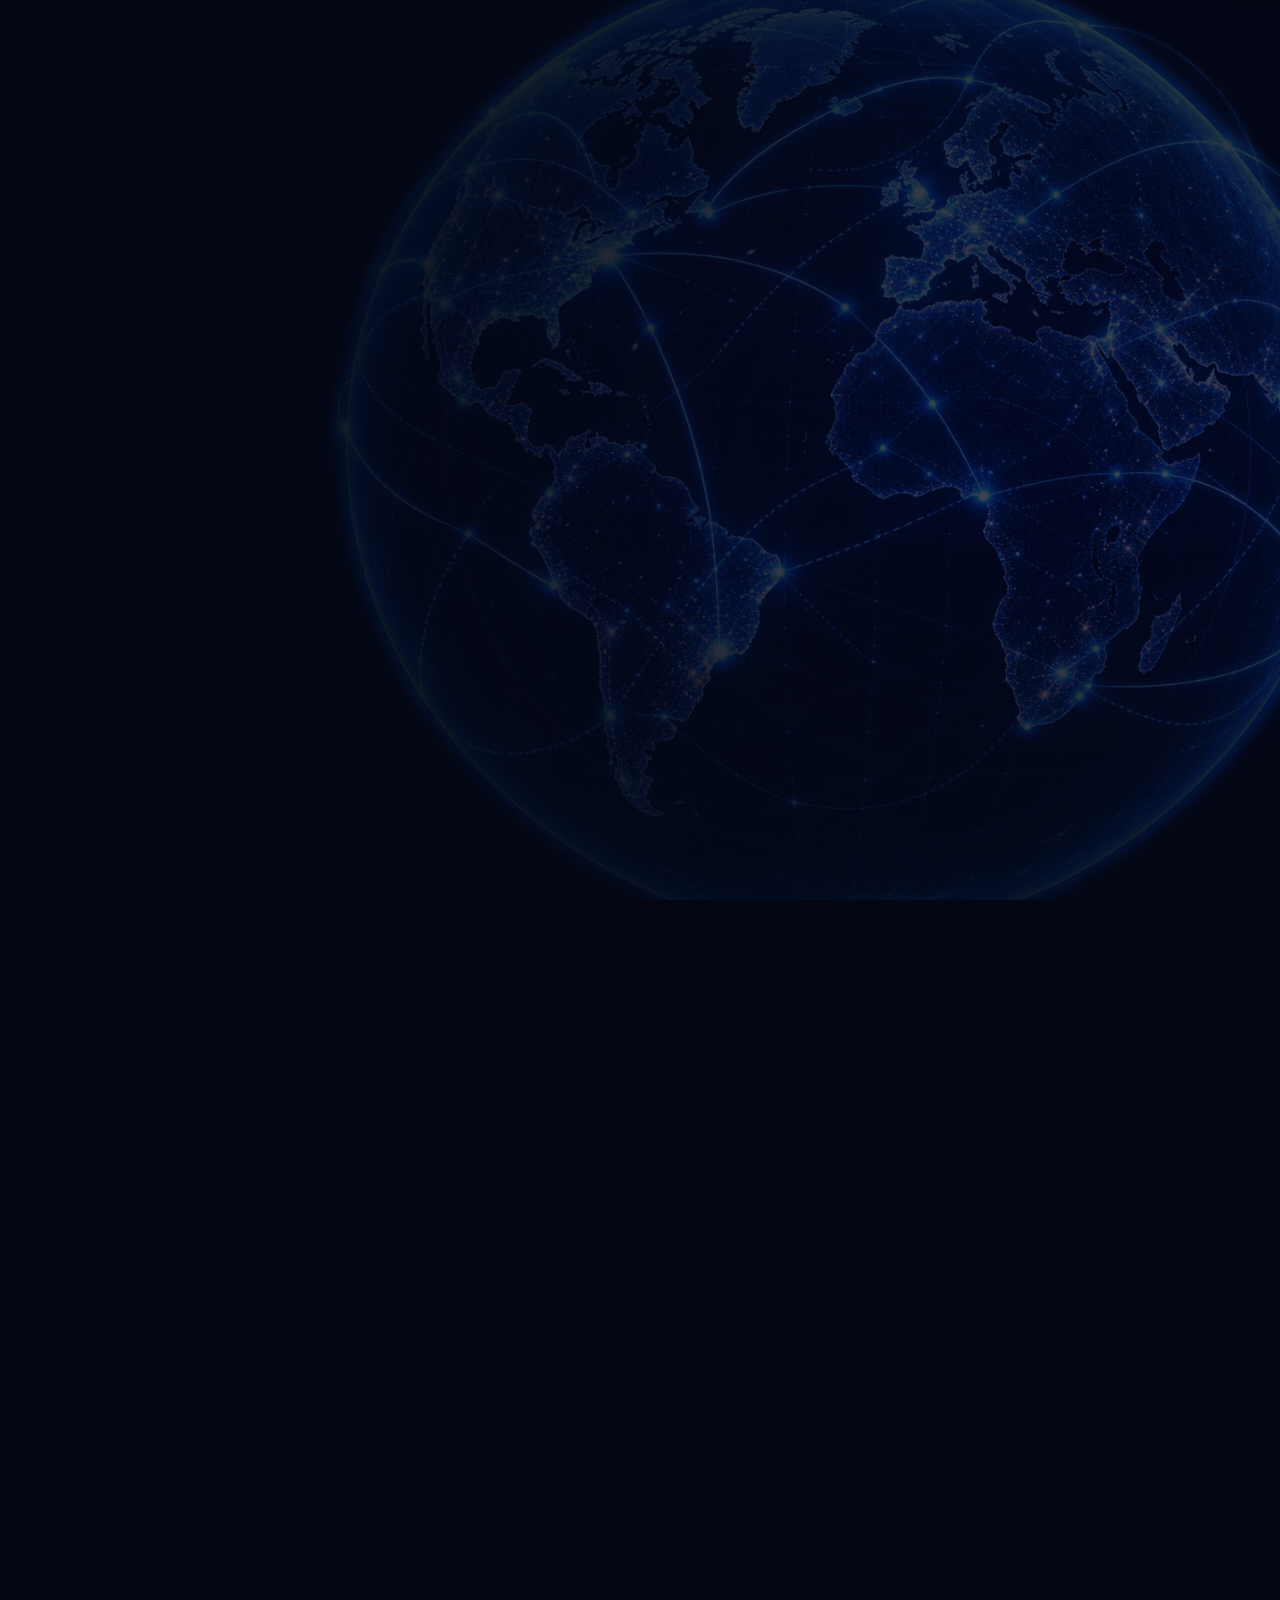
==== commit 8af06d99: "Aplica fundo holográfico azul com globo, órbitas animadas e movimento reduzido" ====
--- a/index.html
+++ b/index.html
@@ -1,11 +1,14 @@
 <!doctype html>
 <html lang="pt-BR">
 <head>
-<meta charset="UTF-8"><meta name="viewport" content="width=device-width, initial-scale=1">
+<meta charset="UTF-8">
+<meta http-equiv="Content-Security-Policy" content="default-src 'none'; script-src 'self' 'sha256-VXLSPchYJyNFq2j8KMAqMbTGO2z+3owKxofrRLCYUyo=' 'sha256-VJnIjc3KpbmVHWd+UvD/9YBIR7/MBY0Uf62V0KhuDyE='; script-src-attr 'none'; style-src 'self' 'unsafe-inline'; img-src 'self'; font-src 'self'; connect-src 'none'; object-src 'none'; base-uri 'none'; form-action 'none'; frame-src 'none'; upgrade-insecure-requests">
+<meta name="referrer" content="no-referrer">
+<meta name="viewport" content="width=device-width, initial-scale=1">
 <title>Edmundo Marques — Identidade visual & Sites</title>
 <meta name="description" content="Identidade visual com estratégia e sites que apresentam o valor do seu negócio. Criação de marcas, redesign, páginas para Instagram e sites profissionais com Edmundo Marques.">
 <meta name="theme-color" content="#0000ff"><meta property="og:title" content="Edmundo Marques — Sua marca em outro nível."><meta property="og:description" content="Identidade visual e sites. Da primeira impressão ao próximo clique."><meta property="og:type" content="website">
-<link rel="icon" href="assets/simbolo-neon.svg" type="image/png"><link rel="preload" as="image" href="assets/robo-servicos.png"><link rel="preload" as="font" type="font/woff2" href="assets/fonts/EM-Corte-Display-Bold.woff2" crossorigin><link rel="stylesheet" href="styles.css?v=logos-neon3-20261006"><script src="config.js?v=2" defer></script><script src="app.js?v=logos-neon-20261006" defer></script>
+<link rel="icon" href="assets/simbolo-neon.svg" type="image/svg+xml"><link rel="preload" as="image" href="assets/robo-servicos.png"><link rel="preload" as="font" type="font/woff2" href="assets/fonts/EM-Corte-Display-Bold.woff2" crossorigin><link rel="stylesheet" href="styles.css?v=faixa-20261008"><link rel="stylesheet" href="holograph.css?v=globo-20261008"><script src="config.js?v=2" defer></script><script src="app.js?v=seguranca-20261008" defer></script>
 <style>
 #brand-intro{display:none}
 html.intro-active{overflow:hidden}
@@ -31,6 +34,7 @@
 </script>
 </head>
 <body>
+<div class="world-backdrop" aria-hidden="true"><div class="world-sphere"><img class="world-globe" src="assets/globo-holografico.webp" width="1254" height="1254" alt="" decoding="async" fetchpriority="low"><div class="world-halo"></div><div class="world-orbit"><span class="world-traveler"></span></div><div class="world-orbit world-orbit-two"><span class="world-traveler"></span></div><div class="world-orbit world-orbit-three"><span class="world-traveler"></span></div></div></div>
 <div id="brand-intro" role="status" aria-label="Abrindo o site de Edmundo Marques">
   <div class="intro-composition" aria-hidden="true">
     <svg class="intro-outline" viewBox="0 0 1024 572" role="img" aria-label="Contorno animado do símbolo de Edmundo Marques">
@@ -52,7 +56,7 @@
 <div class="hero-copy"><div class="eyebrow"><span class="tiny-mark"><img src="assets/simbolo-neon.svg" alt="" width="36" height="20"></span> DESIGN COM INTENÇÃO. DIGITAL COM PRESENÇA.</div><h1>Sua marca.<br>Seu espaço.<br><span>Outro nível.</span></h1><p>Uma identidade que traduz quem você é.<br>Um site que leva o seu negócio mais longe.<br>Vamos conectar as duas coisas?</p><div class="hero-actions"><a href="#identidade" class="button">Quero uma identidade visual</a><a href="#sites" class="button outline">Quero um site</a></div><div class="hero-foot"><span>ESTRATÉGIA + DESIGN + TECNOLOGIA</span><a href="#servicos">Explore esse universo <span aria-hidden="true">↓</span></a></div></div>
 <div class="hero-art"><div class="orbit orbit-one"></div><div class="orbit orbit-two"></div><span class="art-coordinate">EM / UNIVERSO CRIATIVO</span><div class="mascot-stage"><img class="robot" src="assets/robo-servicos.png" width="1024" height="1024" alt="Mascote de Edmundo Marques, com rosto de planeta e as duas mãos abertas apresentando os serviços" fetchpriority="high"><a class="hand-label hand-identity" href="#identidade"><span>Identidade Visual</span><span aria-hidden="true">↗</span></a><a class="hand-label hand-site" href="#sites"><span>Seu Site / Seu Link</span><span aria-hidden="true">↗</span></a></div><span class="art-number">UM MUNDO DE POSSIBILIDADES</span></div>
 </section>
-<div class="ribbon" aria-label="Identidade visual, sites e posicionamento"><div><span>IDENTIDADE VISUAL</span><img src="assets/simbolo-neon.svg" alt=""><span>SITES QUE CONECTAM</span><img src="assets/simbolo-neon.svg" alt=""><span>POSICIONAMENTO</span><img src="assets/simbolo-neon.svg" alt=""><span aria-hidden="true">IDENTIDADE VISUAL</span><img src="assets/simbolo-neon.svg" alt=""><span aria-hidden="true">SITES QUE CONECTAM</span></div></div>
+<div class="ribbon" aria-label="Identidade visual, sites e posicionamento"><div class="ribbon-track"><div class="ribbon-group"><span>IDENTIDADE VISUAL</span><img src="assets/simbolo-neon.svg" width="39" height="22" alt=""><span>SITES QUE CONECTAM</span><img src="assets/simbolo-neon.svg" width="39" height="22" alt=""><span>POSICIONAMENTO</span><img src="assets/simbolo-neon.svg" width="39" height="22" alt=""><span>DESIGN COM INTENÇÃO</span><img src="assets/simbolo-neon.svg" width="39" height="22" alt=""><span>MARCAS QUE INSPIRAM</span><img src="assets/simbolo-neon.svg" width="39" height="22" alt=""><span>SEU NEGÓCIO ONLINE</span><img src="assets/simbolo-neon.svg" width="39" height="22" alt=""><span>CRIATIVIDADE COM DIREÇÃO</span><img src="assets/simbolo-neon.svg" width="39" height="22" alt=""><span>LINK NA BIO</span><img src="assets/simbolo-neon.svg" width="39" height="22" alt=""><span>ESTRATÉGIA DE MARCA</span><img src="assets/simbolo-neon.svg" width="39" height="22" alt=""></div><div class="ribbon-group" aria-hidden="true"><span>IDENTIDADE VISUAL</span><img src="assets/simbolo-neon.svg" width="39" height="22" alt=""><span>SITES QUE CONECTAM</span><img src="assets/simbolo-neon.svg" width="39" height="22" alt=""><span>POSICIONAMENTO</span><img src="assets/simbolo-neon.svg" width="39" height="22" alt=""><span>DESIGN COM INTENÇÃO</span><img src="assets/simbolo-neon.svg" width="39" height="22" alt=""><span>MARCAS QUE INSPIRAM</span><img src="assets/simbolo-neon.svg" width="39" height="22" alt=""><span>SEU NEGÓCIO ONLINE</span><img src="assets/simbolo-neon.svg" width="39" height="22" alt=""><span>CRIATIVIDADE COM DIREÇÃO</span><img src="assets/simbolo-neon.svg" width="39" height="22" alt=""><span>LINK NA BIO</span><img src="assets/simbolo-neon.svg" width="39" height="22" alt=""><span>ESTRATÉGIA DE MARCA</span><img src="assets/simbolo-neon.svg" width="39" height="22" alt=""></div></div></div>
 <section class="section wrap" id="servicos"><div class="section-heading reveal"><span class="eyebrow">O QUE EU CRIO</span><h2>Para ser lembrado.<br><span class="muted">Para ser encontrado.</span></h2><p>Do primeiro contato com a sua marca ao momento de conhecer seu trabalho. Tudo precisa contar a mesma história.</p></div>
 <div class="service-grid"><article class="service-card reveal" id="identidade"><div class="service-top"><span class="mark-box"><img src="assets/simbolo-neon.svg" alt="" loading="lazy"></span></div><div><span class="eyebrow">DESIGN & POSICIONAMENTO</span><h3>Uma marca com<br>a sua essência.</h3><p>Para quem está começando ou sente que a imagem do negócio já não acompanha o que ele se tornou.</p><ul><li>Criação de identidade visual</li><li>Redesign e evolução de marca</li><li>Cores, tipografia e universo visual</li><li>Direção visual para as redes sociais</li></ul><button class="button" data-brief="Identidade visual">Quero transformar minha marca</button></div></article>
 <article class="service-card web-card reveal" id="sites"><div class="service-top"><span class="mark-box"><img src="assets/simbolo-neon.svg" alt="" loading="lazy"></span></div><div><span class="eyebrow">SITES & EXPERIÊNCIAS DIGITAIS</span><h3>Seu negócio.<br>Em um só link.</h3><p>Um endereço para apresentar o que você faz, organizar seus serviços e facilitar o próximo contato.</p><ul><li>Página personalizada para a bio</li><li>Site profissional e portfólio</li><li>Landing page para serviços e campanhas</li><li>Experiência pensada para o celular</li></ul><button class="button light" data-brief="Site">Quero meu espaço digital</button></div></article></div>
@@ -77,9 +81,10 @@
 <section class="about wrap reveal"><span class="eyebrow">DESIGNER & ESTRATEGISTA DIGITAL</span><h2>Prazer, Edmundo.<br><span>O mundo de ideias<br>por trás da sua marca.</span></h2><div class="about-copy"><p>Meu trabalho é conectar criatividade com a realidade de quem empreende. Entender o que faz o seu negócio ser único e transformar isso em uma presença visual coerente.</p><p>Da identidade ao site, cada escolha precisa fazer sentido para a sua marca — e para as pessoas que você quer alcançar.</p><img src="assets/logo-neon.svg" alt="Edmundo Marques" loading="lazy" width="2048" height="871"></div></section>
 <section class="section wrap faq"><div class="section-heading reveal"><span class="eyebrow">ANTES DA GENTE COMEÇAR</span><h2>Vamos tirar<br><span class="muted">suas dúvidas?</span></h2></div><div class="faq-list reveal"><details><summary>Já tenho uma logo. Você pode renovar minha marca?</summary><p>Sim. O redesign começa entendendo o que ainda representa seu negócio e o que precisa evoluir. Podemos preservar elementos reconhecidos e desenvolver uma nova direção visual.</p></details><details><summary>Preciso contratar identidade visual e site juntos?</summary><p>Não. Você pode contratar cada serviço separadamente. Se já tem uma identidade definida, ela será o ponto de partida do seu site. Quando os dois são criados juntos, seguimos uma direção única desde o início.</p></details><details><summary>Qual a diferença entre link na bio e site profissional?</summary><p>A página para a bio concentra seus principais links e serviços em uma experiência mais enxuta. O site profissional aprofunda sua apresentação, com espaço para serviços, portfólio e informações que ajudam o cliente a decidir.</p></details><details><summary>O site vai funcionar bem no celular?</summary><p>Sim. O layout é desenvolvido para se adaptar ao celular, tablet e computador, com atenção à leitura, à navegação e aos botões de contato.</p></details><details><summary>Quanto custa e qual é o prazo?</summary><p>O valor e o prazo dependem do escopo: o que será criado, a quantidade de páginas ou aplicações e os materiais disponíveis. Depois de entender sua necessidade, combinamos entregas, investimento e cronograma na proposta.</p></details><details><summary>Como funcionam domínio, hospedagem e atualizações?</summary><p>Essas necessidades são definidas na proposta do site. Vamos alinhar o endereço, a hospedagem e a forma de manutenção antes do desenvolvimento, incluindo os custos que se aplicarem ao seu projeto.</p></details></div></section>
 <section class="final-cta reveal" id="contato"><div class="wrap"><span class="eyebrow">A PRÓXIMA IDEIA PODE SER A SUA.</span><h2>Vamos colocar<br>sua marca <span>no mundo?</span></h2><div><p>Me conta onde você está.<br>Vamos pensar no seu próximo passo.</p><button class="button light" data-brief="Ainda não sei">Começar meu projeto</button></div></div></section>
+<noscript><p class="wrap">Para conversar sobre seu projeto, <a href="https://wa.me/5588996245526" rel="noopener noreferrer" target="_blank">abra meu WhatsApp</a>.</p></noscript>
 </main>
 <footer class="footer wrap"><div class="footer-top"><a href="#inicio"><img src="assets/logo-neon.svg" width="2048" height="871" alt="Edmundo Marques — voltar ao início" loading="lazy"></a><p>Identidade visual.<br>Sites. Novas possibilidades.</p><a href="#inicio" class="back-top">Voltar ao topo ↑</a></div><div class="footer-bottom"><span>© <span id="year">2026</span> Edmundo Marques</span><span>CRIATIVIDADE COM DIREÇÃO.</span><button class="text-button" id="privacy-button">Privacidade</button></div></footer>
-<dialog id="brief-dialog" aria-labelledby="brief-title"><button class="close-dialog" aria-label="Fechar">×</button><div id="brief-form-view"><span class="eyebrow">VAMOS DAR O PRIMEIRO PASSO</span><h2 id="brief-title">Qual é a sua ideia?</h2><p>Organize o que você precisa para iniciar a conversa.</p><form id="brief-form"><label for="service">O que você quer criar?</label><select id="service" name="service"><option>Identidade visual</option><option>Site</option><option>Identidade visual + site</option><option>Ainda não sei</option></select><label for="client-name">Seu nome</label><input id="client-name" name="name" autocomplete="given-name" required maxlength="80" placeholder="Como posso chamar você?"><label for="business">Nome do seu negócio</label><input id="business" name="business" autocomplete="organization" maxlength="100" placeholder="Se ainda não tem nome, tudo bem"><label for="idea">Conte um pouco sobre o projeto</label><textarea id="idea" name="idea" rows="3" required maxlength="1800" placeholder="O que você faz e o que gostaria de transformar?"></textarea><p class="form-note">Seus dados ficam apenas nesta página até você decidir compartilhar.</p><button class="button" type="submit" id="brief-submit">Preparar minha mensagem</button></form></div><div id="brief-result" hidden><span class="eyebrow">SEU PROJETO COMEÇA AQUI</span><h2>Mensagem pronta.</h2><p id="result-description">Copie o resumo e envie ao Edmundo pelo seu canal de contato.</p><textarea id="brief-message" rows="8" readonly aria-label="Resumo do projeto"></textarea><a id="whatsapp-link" class="button" target="_blank" rel="noopener noreferrer" hidden>Abrir no WhatsApp</a><button class="button" id="copy-message">Copiar mensagem</button><button class="text-button" id="edit-message">Editar informações</button><p role="status" id="copy-status"></p></div></dialog>
+<dialog id="brief-dialog" aria-labelledby="brief-title"><button class="close-dialog" aria-label="Fechar">×</button><div id="brief-form-view"><span class="eyebrow">VAMOS DAR O PRIMEIRO PASSO</span><h2 id="brief-title">Qual é a sua ideia?</h2><p>Organize o que você precisa para iniciar a conversa.</p><form id="brief-form" method="dialog"><label for="service">O que você quer criar?</label><select id="service" name="service"><option>Identidade visual</option><option>Site</option><option>Identidade visual + site</option><option>Ainda não sei</option></select><label for="client-name">Seu nome</label><input id="client-name" name="name" autocomplete="given-name" required maxlength="80" placeholder="Como posso chamar você?"><label for="business">Nome do seu negócio</label><input id="business" name="business" autocomplete="organization" maxlength="100" placeholder="Se ainda não tem nome, tudo bem"><label for="idea">Conte um pouco sobre o projeto</label><textarea id="idea" name="idea" rows="3" required maxlength="1800" placeholder="O que você faz e o que gostaria de transformar?"></textarea><p class="form-note">Seus dados ficam apenas nesta página até você decidir compartilhar.</p><button class="button" type="submit" id="brief-submit" disabled>Preparar minha mensagem</button></form></div><div id="brief-result" hidden><span class="eyebrow">SEU PROJETO COMEÇA AQUI</span><h2>Mensagem pronta.</h2><p id="result-description">Copie o resumo e envie ao Edmundo pelo seu canal de contato.</p><textarea id="brief-message" rows="8" readonly aria-label="Resumo do projeto"></textarea><a id="whatsapp-link" class="button" target="_blank" rel="noopener noreferrer" hidden>Abrir no WhatsApp</a><button class="button" id="copy-message">Copiar mensagem</button><button class="text-button" id="edit-message">Editar informações</button><p role="status" id="copy-status"></p></div></dialog>
 <dialog id="privacy-dialog" aria-labelledby="privacy-title"><button class="close-dialog" aria-label="Fechar">×</button><h2 id="privacy-title">Sua privacidade</h2><p>Este site não utiliza ferramentas de análise nem cookies de publicidade. As informações preenchidas no briefing são processadas no seu navegador e não são armazenadas por este site.</p><p>Ao copiar ou compartilhar a mensagem em outro serviço, passam a valer as condições desse serviço. A hospedagem pode registrar dados técnicos de acesso para manter o site funcionando.</p></dialog>
 <dialog id="case-dialog" aria-labelledby="case-dialog-title"><button class="close-dialog" aria-label="Fechar apresentação">×</button><h2 id="case-dialog-title">Nutrimax — Evolução da identidade visual</h2><img id="case-dialog-image" src="assets/nutrimax-case-1.webp" width="1536" height="2048" alt="" loading="lazy"><div class="case-dialog-nav"><button type="button" id="case-previous">Anterior</button><span id="case-dialog-count" aria-live="polite">1 de 5</span><button type="button" id="case-next">Próxima</button></div></dialog>
 </div>
@@ -90,3 +95,4 @@
 }
 </script>
 </body></html>
+
--- a/styles.css
+++ b/styles.css
@@ -78,3 +78,10 @@
 .footer-top>a:first-child{background:transparent;padding:0}
 .ribbon img{filter:brightness(0) invert(1) drop-shadow(0 0 4px #fff)}
 @media(max-width:760px){.brand{width:118px;padding:0}.brand img{width:118px}.tiny-mark{width:34px;padding:0}}
+
+/* Faixa contínua: dois grupos idênticos impedem espaços vazios no ciclo. */
+.ribbon .ribbon-track{display:flex;gap:0;width:max-content;animation:marquee 65s linear infinite}
+.ribbon-group{display:flex;flex-shrink:0;min-width:100vw;gap:36px;align-items:center;justify-content:flex-start;white-space:nowrap;padding-right:36px}
+.ribbon-group>*{flex-shrink:0}
+@keyframes marquee{to{transform:translateX(-50%)}}
+@media(max-width:760px){.ribbon-group{gap:30px;padding-right:30px}}
--- a/holograph.css
+++ b/holograph.css
@@ -0,0 +1,27 @@
+/* Fundo holográfico: camada decorativa, sem capturar cliques ou foco. */
+:root{--bg:#040713;--surface:#0c1121}
+body{background:var(--bg);isolation:isolate}
+.world-backdrop{position:fixed;inset:0;z-index:0;pointer-events:none;overflow:hidden;contain:strict;background:radial-gradient(ellipse at 84% 44%,#0000ff12,transparent 68%),#040713}
+.world-backdrop::after{content:'';position:absolute;inset:0;background:linear-gradient(90deg,#040713eb 0%,#040713a6 35%,#04071322 72%),linear-gradient(0deg,#040713a1,transparent 38%,#04071344)}
+.world-sphere{position:absolute;width:min(94vw,1120px);aspect-ratio:1;right:-10vw;top:50%;transform:translateY(-50%);opacity:.29}
+.world-globe{width:100%;height:100%;object-fit:contain;animation:world-float 24s ease-in-out infinite;will-change:transform}
+.world-orbit{position:absolute;inset:9%;border:1px solid #647aff55;border-radius:50%;transform:rotate(-27deg) scaleY(.48);box-shadow:0 0 12px #0000ff24}
+.world-orbit-two{inset:3%;transform:rotate(53deg) scaleY(.44);border-color:#5a68ff30}
+.world-orbit-three{inset:16%;transform:rotate(-65deg) scaleY(.62);border-color:#5368ff30}
+.world-traveler{position:absolute;inset:-2px;border-radius:50%;animation:world-travel 18s linear infinite;will-change:transform}
+.world-traveler::before{content:'';position:absolute;left:50%;top:-3px;width:7px;height:7px;border-radius:50%;background:#a8bdff;box-shadow:0 0 8px #a8bdff,0 0 24px #0000ff}
+.world-orbit-two .world-traveler{animation-duration:27s;animation-direction:reverse}
+.world-orbit-three .world-traveler{animation-duration:33s;animation-delay:-9s}
+.world-halo{position:absolute;inset:14%;border-radius:50%;border:1px solid #566aff70;box-shadow:0 0 22px #0000ff30;animation:world-pulse 9s ease-out infinite}
+#site-content{position:relative;z-index:1}
+.header{background:#040713e8}
+.showcase{background:#080d19e6;border-color:#253155}
+.service-card:not(.web-card){background:#0c1121f2}
+.about{background:radial-gradient(ellipse at top left,#111147a6,transparent 65%),#080d19d9}
+.hero-art .orbit{border-color:#4258b04d}
+@keyframes world-float{0%,100%{transform:translate3d(0,-7px,0) rotate(-2deg)}50%{transform:translate3d(-15px,10px,0) rotate(2deg)}}
+@keyframes world-travel{to{transform:rotate(360deg)}}
+@keyframes world-pulse{0%{transform:scale(.92);opacity:0}18%{opacity:.48}100%{transform:scale(1.24);opacity:0}}
+@media(max-width:760px){.world-sphere{width:140vw;right:-55vw;opacity:.20}.world-backdrop::after{background:linear-gradient(90deg,#040713bb,#0407135c),linear-gradient(0deg,#04071388,transparent)}.world-orbit-three,.world-halo{display:none}.world-globe{animation-duration:32s}}
+@media(prefers-reduced-motion:reduce){.world-backdrop *{animation:none!important;will-change:auto}.world-globe{transform:none}.world-traveler{display:none}}
+@media print{.world-backdrop{display:none}}
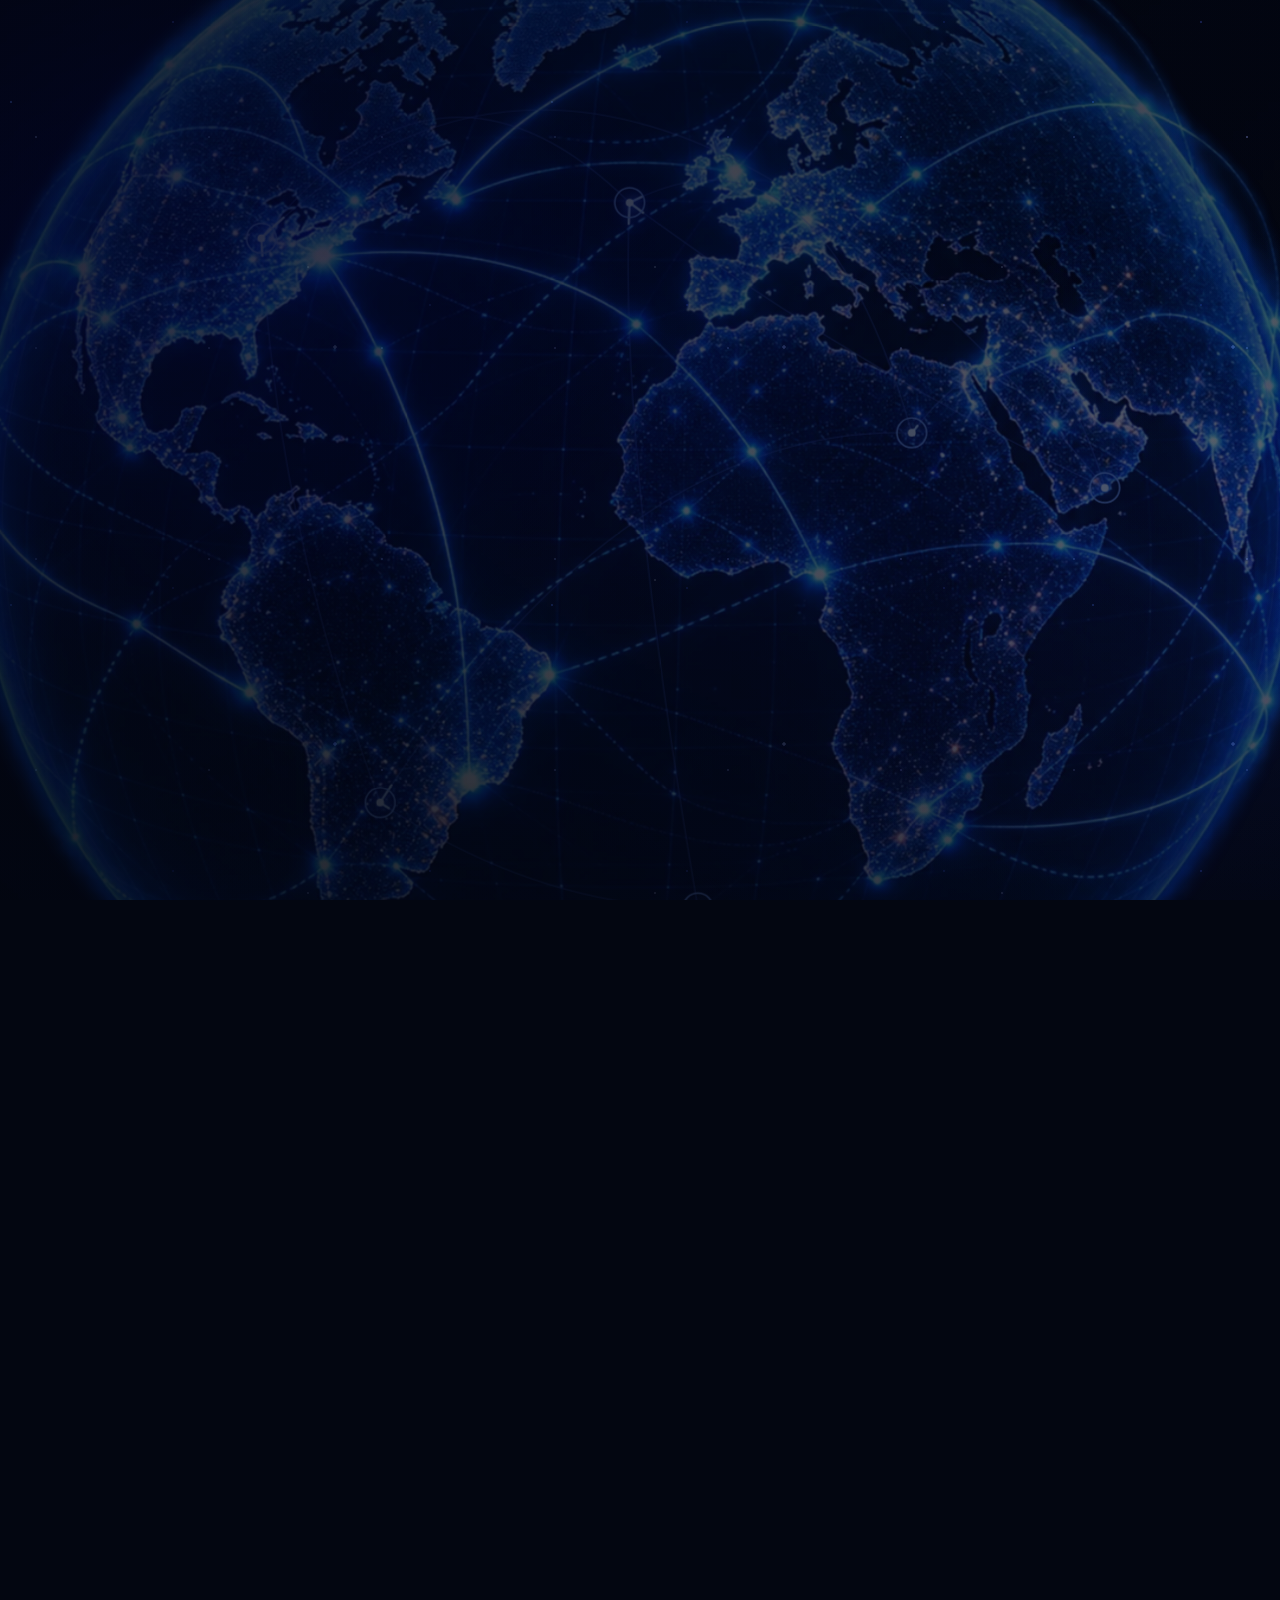
==== commit c08b8b93: "Amplia planeta para toda a largura e anima universo, conexões e pontos luminosos" ====
--- a/index.html
+++ b/index.html
@@ -8,7 +8,7 @@
 <title>Edmundo Marques — Identidade visual & Sites</title>
 <meta name="description" content="Identidade visual com estratégia e sites que apresentam o valor do seu negócio. Criação de marcas, redesign, páginas para Instagram e sites profissionais com Edmundo Marques.">
 <meta name="theme-color" content="#0000ff"><meta property="og:title" content="Edmundo Marques — Sua marca em outro nível."><meta property="og:description" content="Identidade visual e sites. Da primeira impressão ao próximo clique."><meta property="og:type" content="website">
-<link rel="icon" href="assets/simbolo-neon.svg" type="image/svg+xml"><link rel="preload" as="image" href="assets/robo-servicos.png"><link rel="preload" as="font" type="font/woff2" href="assets/fonts/EM-Corte-Display-Bold.woff2" crossorigin><link rel="stylesheet" href="styles.css?v=faixa-20261008"><link rel="stylesheet" href="holograph.css?v=globo-20261008"><script src="config.js?v=2" defer></script><script src="app.js?v=seguranca-20261008" defer></script>
+<link rel="icon" href="assets/simbolo-neon.svg" type="image/svg+xml"><link rel="preload" as="image" href="assets/robo-servicos.png"><link rel="preload" as="font" type="font/woff2" href="assets/fonts/EM-Corte-Display-Bold.woff2" crossorigin><link rel="stylesheet" href="styles.css?v=faixa-20261008"><link rel="stylesheet" href="holograph.css?v=universo-20261008"><script src="config.js?v=2" defer></script><script src="app.js?v=seguranca-20261008" defer></script>
 <style>
 #brand-intro{display:none}
 html.intro-active{overflow:hidden}
@@ -34,7 +34,7 @@
 </script>
 </head>
 <body>
-<div class="world-backdrop" aria-hidden="true"><div class="world-sphere"><img class="world-globe" src="assets/globo-holografico.webp" width="1254" height="1254" alt="" decoding="async" fetchpriority="low"><div class="world-halo"></div><div class="world-orbit"><span class="world-traveler"></span></div><div class="world-orbit world-orbit-two"><span class="world-traveler"></span></div><div class="world-orbit world-orbit-three"><span class="world-traveler"></span></div></div></div>
+<div class="world-backdrop" aria-hidden="true"><div class="universe-nebula"></div><div class="universe-stars stars-far"></div><div class="universe-stars stars-near"></div><div class="world-sphere"><div class="world-drift"><img class="world-globe" src="assets/globo-holografico.webp" width="1254" height="1254" alt="" decoding="async" fetchpriority="low"><svg class="world-connections" viewBox="0 0 1000 1000" fill="none" aria-hidden="true"><g class="connection-tracks"><path d="M245 315 Q365 165 493 291"/><path d="M493 291 Q620 225 683 446"/><path d="M245 315 Q255 510 325 695"/><path d="M325 695 Q490 440 683 446"/><path d="M493 291 Q485 450 539 766"/><path d="M683 446 Q770 335 813 483"/><path d="M245 315 Q485 80 813 483"/><path d="M325 695 Q430 765 539 766"/><path d="M493 291 Q640 400 813 483"/></g><g class="connection-signals"><path d="M245 315 Q365 165 493 291" pathLength="100" style="--route-delay:-0s;--route-duration:6s"/><path d="M493 291 Q620 225 683 446" pathLength="100" style="--route-delay:-1.7s;--route-duration:8s"/><path d="M245 315 Q255 510 325 695" pathLength="100" style="--route-delay:-3.4s;--route-duration:10s"/><path d="M325 695 Q490 440 683 446" pathLength="100" style="--route-delay:-5.1s;--route-duration:12s"/><path d="M493 291 Q485 450 539 766" pathLength="100" style="--route-delay:-6.8s;--route-duration:6s"/><path d="M683 446 Q770 335 813 483" pathLength="100" style="--route-delay:-8.5s;--route-duration:8s"/><path d="M245 315 Q485 80 813 483" pathLength="100" style="--route-delay:-10.2s;--route-duration:10s"/><path d="M325 695 Q430 765 539 766" pathLength="100" style="--route-delay:-11.9s;--route-duration:12s"/><path d="M493 291 Q640 400 813 483" pathLength="100" style="--route-delay:-13.6s;--route-duration:6s"/></g><g class="connection-nodes"><circle class="node-halo" cx="245" cy="315" r="10" style="--node-delay:-0s"/><circle class="node-core" cx="245" cy="315" r="2.6"/><circle class="node-halo" cx="493" cy="291" r="10" style="--node-delay:-0.8s"/><circle class="node-core" cx="493" cy="291" r="2.6"/><circle class="node-halo" cx="325" cy="695" r="10" style="--node-delay:-1.6s"/><circle class="node-core" cx="325" cy="695" r="2.6"/><circle class="node-halo" cx="683" cy="446" r="10" style="--node-delay:-2.4000000000000004s"/><circle class="node-core" cx="683" cy="446" r="2.6"/><circle class="node-halo" cx="539" cy="766" r="10" style="--node-delay:-3.2s"/><circle class="node-core" cx="539" cy="766" r="2.6"/><circle class="node-halo" cx="813" cy="483" r="10" style="--node-delay:-4s"/><circle class="node-core" cx="813" cy="483" r="2.6"/></g></svg><div class="world-halo"></div></div></div></div>
 <div id="brand-intro" role="status" aria-label="Abrindo o site de Edmundo Marques">
   <div class="intro-composition" aria-hidden="true">
     <svg class="intro-outline" viewBox="0 0 1024 572" role="img" aria-label="Contorno animado do símbolo de Edmundo Marques">
--- a/holograph.css
+++ b/holograph.css
@@ -1,27 +1,34 @@
-/* Fundo holográfico: camada decorativa, sem capturar cliques ou foco. */
-:root{--bg:#040713;--surface:#0c1121}
+/* Universo em toda a largura. Todas as camadas são decorativas. */
+:root{--bg:#030611;--surface:#0b1020}
 body{background:var(--bg);isolation:isolate}
-.world-backdrop{position:fixed;inset:0;z-index:0;pointer-events:none;overflow:hidden;contain:strict;background:radial-gradient(ellipse at 84% 44%,#0000ff12,transparent 68%),#040713}
-.world-backdrop::after{content:'';position:absolute;inset:0;background:linear-gradient(90deg,#040713eb 0%,#040713a6 35%,#04071322 72%),linear-gradient(0deg,#040713a1,transparent 38%,#04071344)}
-.world-sphere{position:absolute;width:min(94vw,1120px);aspect-ratio:1;right:-10vw;top:50%;transform:translateY(-50%);opacity:.29}
-.world-globe{width:100%;height:100%;object-fit:contain;animation:world-float 24s ease-in-out infinite;will-change:transform}
-.world-orbit{position:absolute;inset:9%;border:1px solid #647aff55;border-radius:50%;transform:rotate(-27deg) scaleY(.48);box-shadow:0 0 12px #0000ff24}
-.world-orbit-two{inset:3%;transform:rotate(53deg) scaleY(.44);border-color:#5a68ff30}
-.world-orbit-three{inset:16%;transform:rotate(-65deg) scaleY(.62);border-color:#5368ff30}
-.world-traveler{position:absolute;inset:-2px;border-radius:50%;animation:world-travel 18s linear infinite;will-change:transform}
-.world-traveler::before{content:'';position:absolute;left:50%;top:-3px;width:7px;height:7px;border-radius:50%;background:#a8bdff;box-shadow:0 0 8px #a8bdff,0 0 24px #0000ff}
-.world-orbit-two .world-traveler{animation-duration:27s;animation-direction:reverse}
-.world-orbit-three .world-traveler{animation-duration:33s;animation-delay:-9s}
-.world-halo{position:absolute;inset:14%;border-radius:50%;border:1px solid #566aff70;box-shadow:0 0 22px #0000ff30;animation:world-pulse 9s ease-out infinite}
+.world-backdrop{position:fixed;inset:0;z-index:0;pointer-events:none;overflow:hidden;contain:strict;background:#030611}
+.world-backdrop::after{content:'';position:absolute;inset:0;background:linear-gradient(90deg,#030611a8,#03061170 46%,#0306113b),linear-gradient(0deg,#03061155,transparent 45%,#03061133)}
+.universe-nebula{position:absolute;inset:-15%;background:radial-gradient(ellipse at 25% 35%,#0000ff40,transparent 40%),radial-gradient(ellipse at 78% 65%,#223ccf30,transparent 38%);animation:nebula-drift 38s ease-in-out infinite alternate}
+.universe-stars{position:absolute;inset:-12%;background-repeat:repeat;will-change:transform}
+.stars-far{background-image:radial-gradient(1px 1px at 17px 34px,#9eaaffb3 95%,transparent),radial-gradient(1px 1px at 70px 130px,#526cff99 95%,transparent),radial-gradient(1.5px 1.5px at 115px 62px,#d4dfff99 95%,transparent);background-size:173px 211px,257px 283px,347px 313px;animation:stars-drift 80s linear infinite alternate;opacity:.65}
+.stars-near{background-image:radial-gradient(2px 2px at 40px 58px,#adbfff 70%,transparent),radial-gradient(1.5px 1.5px at 165px 210px,#527dff 75%,transparent);background-size:449px 397px,541px 503px;animation:stars-drift 45s linear infinite alternate-reverse,stars-glow 7s ease-in-out infinite alternate;opacity:.65}
+.world-sphere{position:absolute;width:max(116vw,108vh);aspect-ratio:1;left:50%;top:57%;transform:translate(-50%,-50%);opacity:.48}
+.world-drift{position:absolute;inset:0;animation:world-float 32s ease-in-out infinite;will-change:transform}
+.world-globe{display:block;width:100%;height:100%;object-fit:contain}
+.world-connections{position:absolute;inset:0;width:100%;height:100%;overflow:visible}
+.connection-tracks path{stroke:#567dff;stroke-width:.75;opacity:.4}
+.connection-signals path{stroke:#b3d7ff;stroke-width:1.6;stroke-linecap:round;stroke-dasharray:3 97;filter:drop-shadow(0 0 3px #3981ff) drop-shadow(0 0 7px #0000ff);animation:connection-travel var(--route-duration,8s) linear infinite;animation-delay:var(--route-delay,0s)}
+.node-core{fill:#d4e9ff;filter:drop-shadow(0 0 5px #628aff)}
+.node-halo{stroke:#76a6ff;stroke-width:1;transform-box:fill-box;transform-origin:center;animation:node-pulse 4s ease-out infinite;animation-delay:var(--node-delay,0s)}
+.world-halo{position:absolute;inset:7%;border-radius:50%;border:1px solid #507aff55;box-shadow:0 0 40px #0000ff35;animation:world-pulse 12s ease-out infinite}
 #site-content{position:relative;z-index:1}
-.header{background:#040713e8}
-.showcase{background:#080d19e6;border-color:#253155}
-.service-card:not(.web-card){background:#0c1121f2}
-.about{background:radial-gradient(ellipse at top left,#111147a6,transparent 65%),#080d19d9}
-.hero-art .orbit{border-color:#4258b04d}
-@keyframes world-float{0%,100%{transform:translate3d(0,-7px,0) rotate(-2deg)}50%{transform:translate3d(-15px,10px,0) rotate(2deg)}}
-@keyframes world-travel{to{transform:rotate(360deg)}}
-@keyframes world-pulse{0%{transform:scale(.92);opacity:0}18%{opacity:.48}100%{transform:scale(1.24);opacity:0}}
-@media(max-width:760px){.world-sphere{width:140vw;right:-55vw;opacity:.20}.world-backdrop::after{background:linear-gradient(90deg,#040713bb,#0407135c),linear-gradient(0deg,#04071388,transparent)}.world-orbit-three,.world-halo{display:none}.world-globe{animation-duration:32s}}
-@media(prefers-reduced-motion:reduce){.world-backdrop *{animation:none!important;will-change:auto}.world-globe{transform:none}.world-traveler{display:none}}
+.header{background:#030611ed}
+.showcase{background:#080d19c9;border-color:#253155}
+.service-card:not(.web-card){background:#0c1121ed}
+.about{background:radial-gradient(ellipse at top left,#11114799,transparent 65%),#080d19c9}
+.hero-art .orbit{border-color:#4258b038}
+@keyframes world-float{0%,100%{transform:translate3d(0,-.4%,0) rotate(-1deg) scale(1)}50%{transform:translate3d(0,.5%,0) rotate(1deg) scale(1.025)}}
+@keyframes connection-travel{to{stroke-dashoffset:-100}}
+@keyframes node-pulse{0%{transform:scale(.35);opacity:.85}100%{transform:scale(1.7);opacity:0}}
+@keyframes world-pulse{0%{transform:scale(.98);opacity:0}20%{opacity:.38}100%{transform:scale(1.1);opacity:0}}
+@keyframes stars-drift{from{transform:translate3d(-1%,-1%,0)}to{transform:translate3d(5%,7%,0)}}
+@keyframes stars-glow{from{opacity:.35}to{opacity:.85}}
+@keyframes nebula-drift{from{transform:translate3d(-2%,0,0) scale(1)}to{transform:translate3d(4%,-3%,0) scale(1.12)}}
+@media(max-width:760px){.world-sphere{width:155vw;top:55%;opacity:.40}.world-backdrop::after{background:linear-gradient(90deg,#03061199,#03061155),linear-gradient(0deg,#03061155,transparent)}.world-halo{display:none}.connection-signals path:nth-child(n+7){display:none}.connection-signals path{stroke-width:2}.stars-near{opacity:.45}.world-drift{animation-duration:40s}}
+@media(prefers-reduced-motion:reduce){.world-backdrop *{animation:none!important;will-change:auto}.world-drift{transform:none}.connection-signals,.node-halo,.world-halo{display:none}}
 @media print{.world-backdrop{display:none}}
